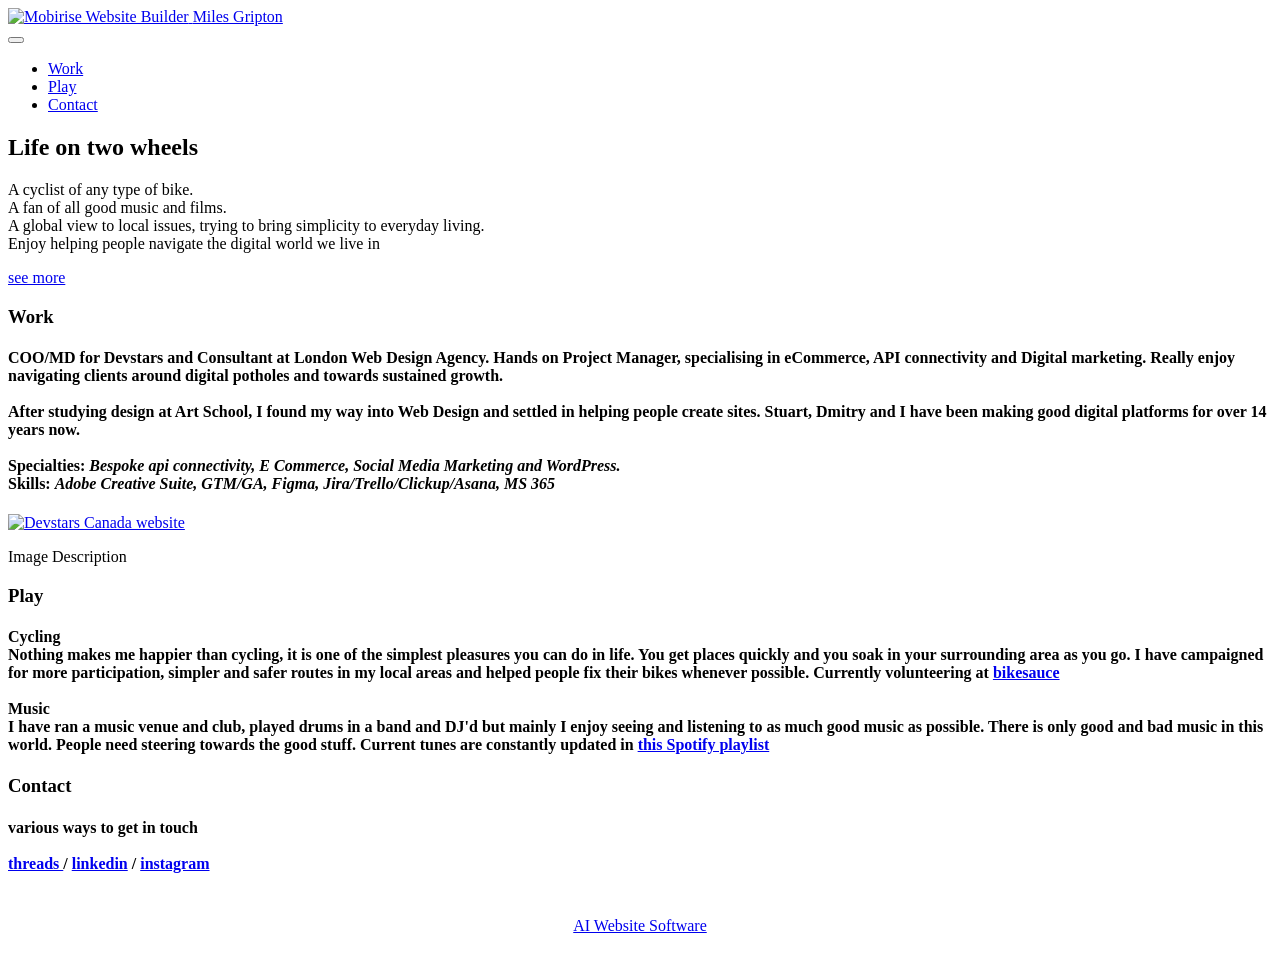
==== index.html @ dee9be53 "Add files via upload" ====
<!DOCTYPE html>
<html  >
<head>
  <!-- Site made with Mobirise Website Builder v5.9.18, https://mobirise.com -->
  <meta charset="UTF-8">
  <meta http-equiv="X-UA-Compatible" content="IE=edge">
  <meta name="generator" content="Mobirise v5.9.18, mobirise.com">
  <meta name="viewport" content="width=device-width, initial-scale=1, minimum-scale=1">
  <link rel="shortcut icon" href="https://r.mobirisesite.com/255482/assets/images/miles-stamp-151x151.jpg" type="image/x-icon">
  <meta name="description" content="">
  
  
  <title>Home</title>
  <link rel="stylesheet" href="assets/bootstrap/css/bootstrap.min.css">
  <link rel="stylesheet" href="assets/bootstrap/css/bootstrap-grid.min.css">
  <link rel="stylesheet" href="assets/bootstrap/css/bootstrap-reboot.min.css">
  <link rel="stylesheet" href="assets/parallax/jarallax.css">
  <link rel="stylesheet" href="assets/dropdown/css/style.css">
  <link rel="stylesheet" href="assets/socicon/css/styles.css">
  <link rel="stylesheet" href="assets/theme/css/style.css">
  <link rel="preload" href="https://fonts.googleapis.com/css?family=Jost:100,200,300,400,500,600,700,800,900,100i,200i,300i,400i,500i,600i,700i,800i,900i&display=swap" as="style" onload="this.onload=null;this.rel='stylesheet'">
  <noscript><link rel="stylesheet" href="https://fonts.googleapis.com/css?family=Jost:100,200,300,400,500,600,700,800,900,100i,200i,300i,400i,500i,600i,700i,800i,900i&display=swap"></noscript>
  <link rel="preload" as="style" href="assets/mobirise/css/mbr-additional.css?v=6eFcCk"><link rel="stylesheet" href="assets/mobirise/css/mbr-additional.css?v=6eFcCk" type="text/css">

  
  
  
</head>
<body>
  
  <section data-bs-version="5.1" class="menu cid-s48OLK6784" once="menu" id="menu1-h">
    
    <nav class="navbar navbar-dropdown navbar-fixed-top navbar-expand-lg">
        <div class="container">
            <div class="navbar-brand">
                <span class="navbar-logo">
                    <a href="https://mobiri.se">
                        <img src="https://r.mobirisesite.com/255482/assets/images/miles-stamp-151x151.jpg" alt="Mobirise Website Builder" style="height: 3.8rem;">
                    </a>
                </span>
                <span class="navbar-caption-wrap"><a class="navbar-caption text-black display-7" href="https://mobiri.se">Miles Gripton</a></span>
            </div>
            <button class="navbar-toggler" type="button" data-toggle="collapse" data-bs-toggle="collapse" data-target="#navbarSupportedContent" data-bs-target="#navbarSupportedContent" aria-controls="navbarNavAltMarkup" aria-expanded="false" aria-label="Toggle navigation">
                <div class="hamburger">
                    <span></span>
                    <span></span>
                    <span></span>
                    <span></span>
                </div>
            </button>
            <div class="collapse navbar-collapse" id="navbarSupportedContent">
                <ul class="navbar-nav nav-dropdown nav-right" data-app-modern-menu="true"><li class="nav-item"><a class="nav-link link text-black text-primary display-4" href="index.html#content1-8">Work</a></li><li class="nav-item"><a class="nav-link link text-black text-primary display-4" href="index.html#content1-b">Play</a></li>
                    <li class="nav-item"><a class="nav-link link text-black text-primary display-4" href="index.html#content1-d">Contact</a></li></ul>
                
                
            </div>
        </div>
    </nav>

</section>

<section data-bs-version="5.1" class="header1 cid-s48MCQYojq mbr-fullscreen mbr-parallax-background" id="header1-f">

    

    <div class="mbr-overlay" style="opacity: 0.4; background-color: rgb(53, 53, 53);"></div>

    <div class="align-center container">
        <div class="row justify-content-center">
            <div class="col-12 col-lg-8">
                <h1 class="mbr-section-title mbr-fonts-style mb-3 display-1"><strong>Life on two wheels</strong></h1>
                
                <p class="mbr-text mbr-fonts-style display-7">A cyclist of any type of bike.
<br>A fan of all good music and films.
<br>A global view to local issues, trying to bring simplicity to everyday living.
<br>Enjoy helping people navigate the digital world we live in</p>
                <div class="mbr-section-btn mt-3"><a class="btn btn-danger display-4" href="index.html#image3-9">see more</a></div>
            </div>
        </div>
    </div>
</section>

<section data-bs-version="5.1" class="content1 cid-s48udlf8KU" id="content1-8">
    
    <div class="container">
        <div class="row justify-content-center">
            <div class="title col-12 col-md-9">
                <h3 class="mbr-section-title mbr-fonts-style align-center mb-4 display-2"><strong>Work</strong></h3>
                <h4 class="mbr-section-subtitle align-center mbr-fonts-style mb-4 display-7">COO/MD for Devstars and Consultant at London Web Design Agency. Hands on Project Manager, specialising in eCommerce, API connectivity and Digital marketing. Really enjoy navigating clients around digital potholes and towards sustained growth.<br><br>
<div>
</div><div>After studying design at Art School, I found my way into Web Design and settled in helping people create sites. Stuart, Dmitry and I have been making good digital platforms for over 14 years now.</div><br><div>Specialties: <em>Bespoke api connectivity, E Commerce, Social Media Marketing and WordPress.</em></div><div>Skills: <em>Adobe Creative Suite, GTM/GA, Figma, Jira/Trello/Clickup/Asana, MS 365</em></div></h4>
                
            </div>
        </div>
    </div>
</section>

<section data-bs-version="5.1" class="image3 cid-s48upRUlSD" id="image3-9">
    

    

    <div class="container">
        <div class="row justify-content-center">
            <div class="col-12 col-lg-9">
                <div class="image-wrapper">
                    <a href="https://www.devstars.com/ca/"><img src="https://r.mobirisesite.com/255482/assets/images/devstars-canada-screenshot-1217x801.png" alt="Devstars Canada website"></a>
                    <p class="mbr-description mbr-fonts-style mt-2 align-center display-4">
                        Image Description</p>
                </div>
            </div>
        </div>
    </div>
</section>

<section data-bs-version="5.1" class="content1 cid-s48vaXqeL6" id="content1-b">
    
    <div class="container">
        <div class="row justify-content-center">
            <div class="title col-12 col-md-9">
                <h3 class="mbr-section-title mbr-fonts-style align-center mb-4 display-2"><strong>Play</strong></h3>
                <h4 class="mbr-section-subtitle align-center mbr-fonts-style mb-4 display-7"><strong>Cycling</strong><br>Nothing makes me happier than cycling, it is one of the simplest pleasures you can do in life. You get places quickly and you soak in your surrounding area as you go. I have campaigned for more participation, simpler and safer routes in my local areas and helped people fix their bikes whenever possible. Currently volunteering at <a href="https://bikesauce.org/" class="text-primary" target="_blank">bikesauce</a><br><br><strong>Music</strong><br>I have ran a music venue and club, played drums in a band and DJ'd but mainly I enjoy seeing and listening to as much good music as possible. There is only good and bad music in this world. People need steering towards the good stuff. Current tunes are constantly updated in <a href="https://open.spotify.com/playlist/4N1Nqb0IEdMhw9OzwpBgB0?si=ee6cf09ec73d4066" class="text-primary" target="_blank">this Spotify playlist</a></h4>
                
            </div>
        </div>
    </div>
</section>

<section data-bs-version="5.1" class="content1 cid-s48vrXhP0J" id="content1-d">
    
    <div class="container">
        <div class="row justify-content-center">
            <div class="title col-12 col-md-9">
                <h3 class="mbr-section-title mbr-fonts-style align-center mb-4 display-2"><strong>Contact</strong></h3>
                <h4 class="mbr-section-subtitle align-center mbr-fonts-style mb-4 display-7">various ways to get in touch<br><br><a href="https://www.threads.net/@miles_from_anywhere" class="text-primary" target="_blank">threads&nbsp;</a>/ <a href="https://www.linkedin.com/in/milesgripton/" class="text-primary" target="_blank">linkedin</a> / <a href="https://www.instagram.com/miles_from_anywhere/" class="text-primary" target="_blank">instagram</a></h4>
                
            </div>
        </div>
    </div>
</section><section class="display-7" style="padding: 0;align-items: center;justify-content: center;flex-wrap: wrap;    align-content: center;display: flex;position: relative;height: 4rem;"><a href="https://mobiri.se/793008" style="flex: 1 1;height: 4rem;position: absolute;width: 100%;z-index: 1;"><img alt="" style="height: 4rem;" src="[data-uri]"></a><p style="margin: 0;text-align: center;" class="display-7">&#8204;</p><a style="z-index:1" href="https://mobirise.com/builder/ai-website-builder.html">AI Website Software</a></section><script src="assets/bootstrap/js/bootstrap.bundle.min.js"></script>  <script src="assets/parallax/jarallax.js"></script>  <script src="assets/smoothscroll/smooth-scroll.js"></script>  <script src="assets/ytplayer/index.js"></script>  <script src="assets/dropdown/js/navbar-dropdown.js"></script>  <script src="assets/theme/js/script.js"></script>  
  
  
</body>
</html>
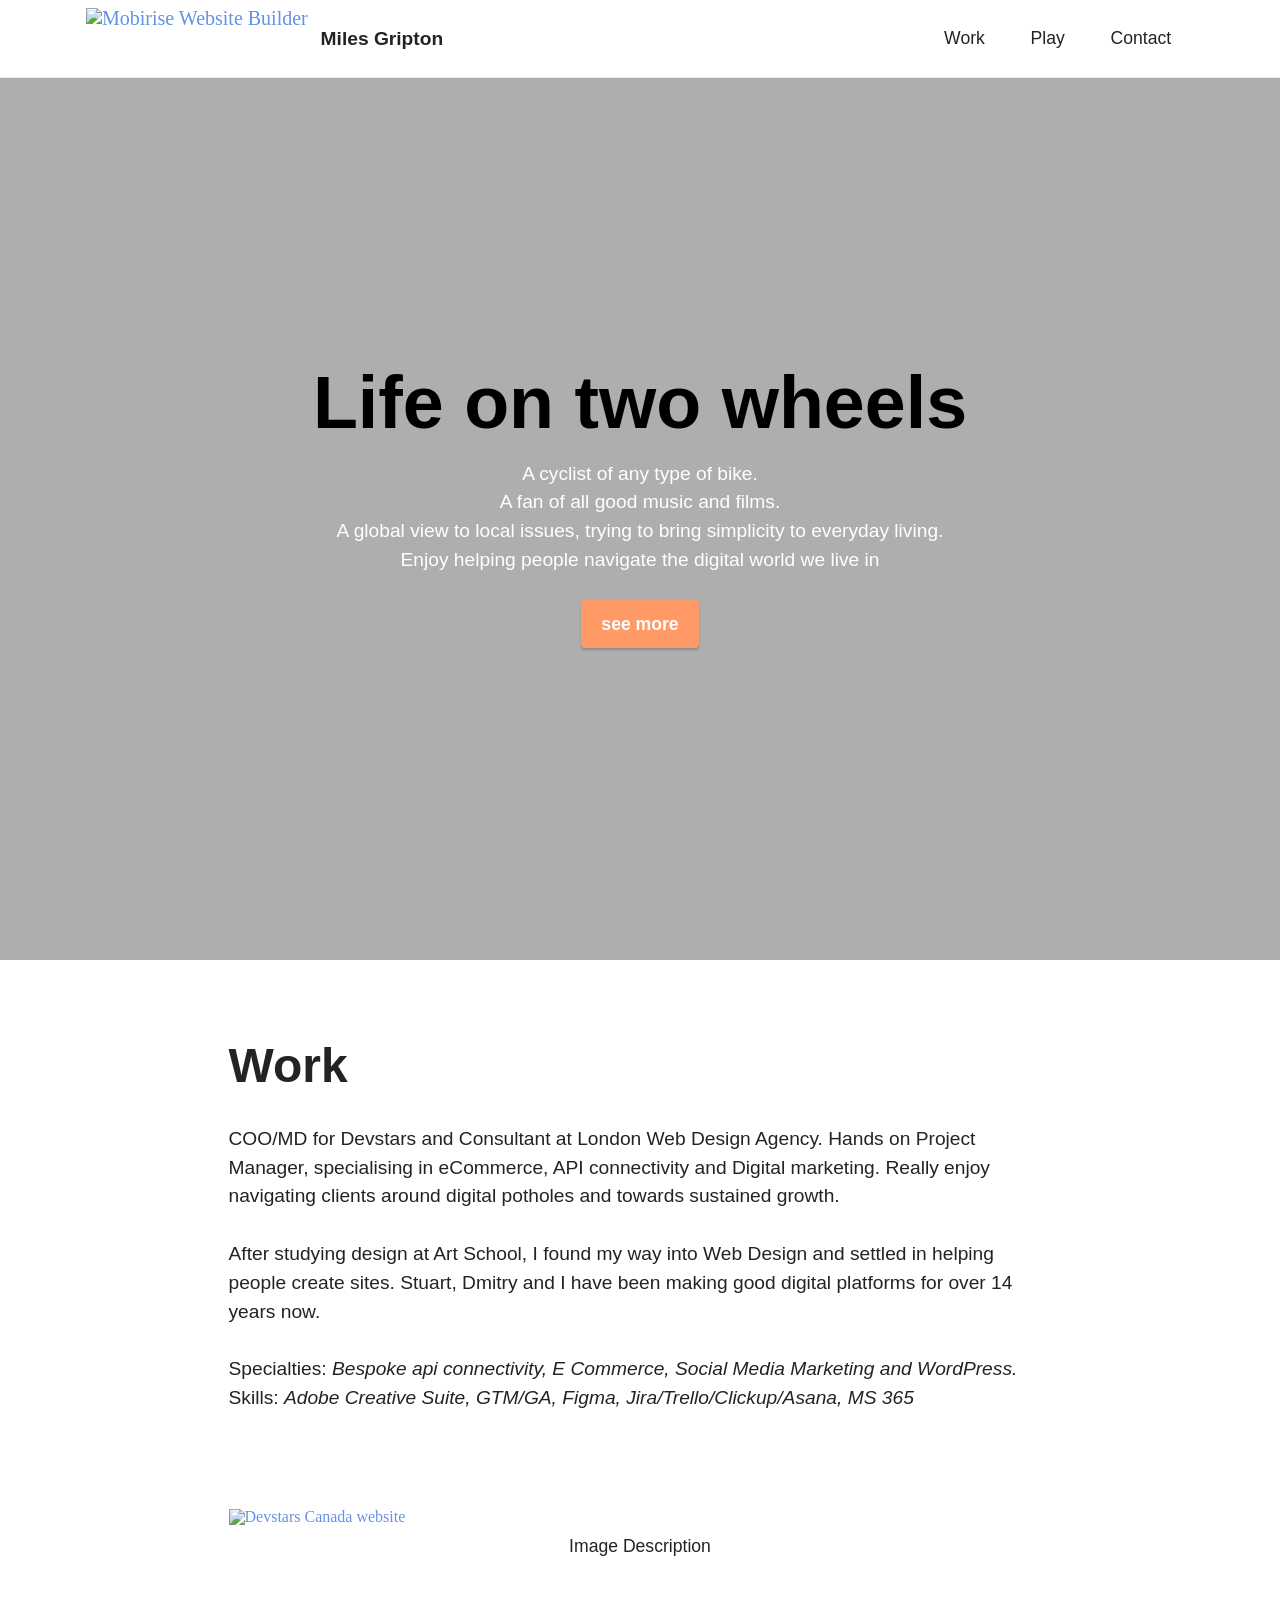
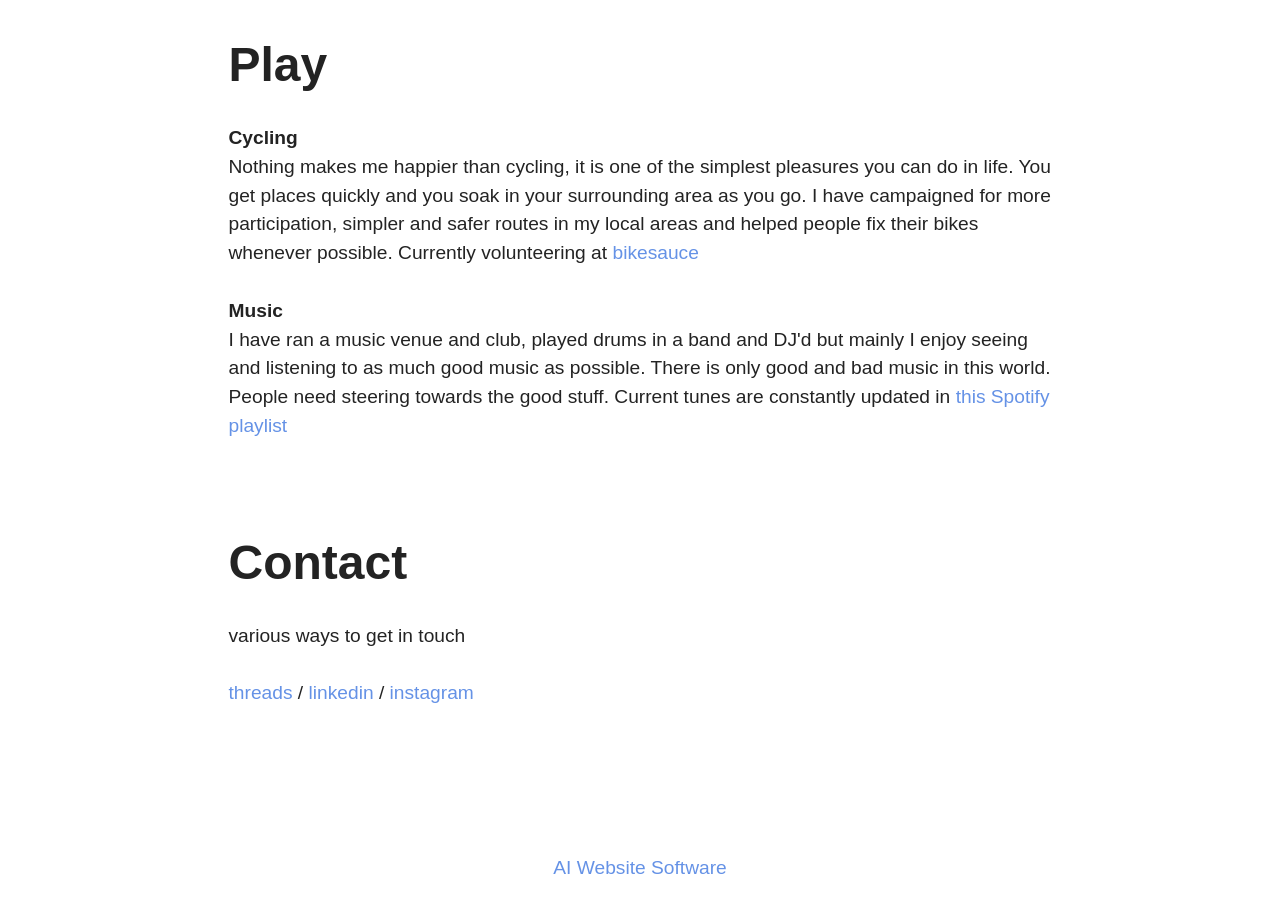
==== commit bcb19dc5: "Update index.html" ====
--- a/index.html
+++ b/index.html
@@ -104,7 +104,7 @@
         <div class="row justify-content-center">
             <div class="col-12 col-lg-9">
                 <div class="image-wrapper">
-                    <a href="https://www.devstars.com/ca/"><img src="https://r.mobirisesite.com/255482/assets/images/devstars-canada-screenshot-1217x801.png" alt="Devstars Canada website"></a>
+                    <a href="https://www.devstars.com/toronto-canada/"><img src="https://r.mobirisesite.com/255482/assets/images/devstars-canada-screenshot-1217x801.png" alt="Devstars Canada website"></a>
                     <p class="mbr-description mbr-fonts-style mt-2 align-center display-4">
                         Image Description</p>
                 </div>
--- a/assets/parallax/jarallax.css
+++ b/assets/parallax/jarallax.css
@@ -0,0 +1,15 @@
+.jarallax {
+    position: relative;
+    z-index: 0;
+}
+.jarallax > .jarallax-img {
+    position: absolute;
+    object-fit: cover;
+    /* support for plugin https://github.com/bfred-it/object-fit-images */
+    font-family: 'object-fit: cover;';
+    top: 0;
+    left: 0;
+    width: 100%;
+    height: 100%;
+    z-index: -1;
+}
--- a/assets/dropdown/css/style.css
+++ b/assets/dropdown/css/style.css
@@ -0,0 +1,265 @@
+.navbar-dropdown {
+  left: 0;
+  padding: 0;
+  position: absolute;
+  right: 0;
+  top: 0;
+  transition: all 0.45s ease;
+  z-index: 1030;
+  background: #282828; }
+  .navbar-dropdown .navbar-logo {
+    margin-right: 0.8rem;
+    transition: margin 0.3s ease-in-out;
+    vertical-align: middle; }
+    .navbar-dropdown .navbar-logo img {
+      height: 3.125rem;
+      transition: all 0.3s ease-in-out; }
+    .navbar-dropdown .navbar-logo.mbr-iconfont {
+      font-size: 3.125rem;
+      line-height: 3.125rem; }
+  .navbar-dropdown .navbar-caption {
+    font-weight: 700;
+    white-space: normal;
+    vertical-align: -4px;
+    line-height: 3.125rem !important; }
+    .navbar-dropdown .navbar-caption, .navbar-dropdown .navbar-caption:hover {
+      color: inherit;
+      text-decoration: none; }
+  .navbar-dropdown .mbr-iconfont + .navbar-caption {
+    vertical-align: -1px; }
+  .navbar-dropdown.navbar-fixed-top {
+    position: fixed; }
+  .navbar-dropdown .navbar-brand span {
+    vertical-align: -4px; }
+  .navbar-dropdown.bg-color.transparent {
+    background: none; }
+  .navbar-dropdown.navbar-short .navbar-brand {
+    padding: 0.625rem 0; }
+    .navbar-dropdown.navbar-short .navbar-brand span {
+      vertical-align: -1px; }
+  .navbar-dropdown.navbar-short .navbar-caption {
+    line-height: 2.375rem !important;
+    vertical-align: -2px; }
+  .navbar-dropdown.navbar-short .navbar-logo {
+    margin-right: 0.5rem; }
+    .navbar-dropdown.navbar-short .navbar-logo img {
+      height: 2.375rem; }
+    .navbar-dropdown.navbar-short .navbar-logo.mbr-iconfont {
+      font-size: 2.375rem;
+      line-height: 2.375rem; }
+  .navbar-dropdown.navbar-short .mbr-table-cell {
+    height: 3.625rem; }
+  .navbar-dropdown .navbar-close {
+    left: 0.6875rem;
+    position: fixed;
+    top: 0.75rem;
+    z-index: 1000; }
+  .navbar-dropdown .hamburger-icon {
+    content: "";
+    display: inline-block;
+    vertical-align: middle;
+    width: 16px;
+    -webkit-box-shadow: 0 -6px 0 1px #282828,0 0 0 1px #282828,0 6px 0 1px #282828;
+    -moz-box-shadow: 0 -6px 0 1px #282828,0 0 0 1px #282828,0 6px 0 1px #282828;
+    box-shadow: 0 -6px 0 1px #282828,0 0 0 1px #282828,0 6px 0 1px #282828; }
+
+.dropdown-menu .dropdown-toggle[data-toggle="dropdown-submenu"]::after {
+  border-bottom: 0.35em solid transparent;
+  border-left: 0.35em solid;
+  border-right: 0;
+  border-top: 0.35em solid transparent;
+  margin-left: 0.3rem; }
+
+.dropdown-menu .dropdown-item:focus {
+  outline: 0; }
+
+.nav-dropdown {
+  font-size: 0.75rem;
+  font-weight: 500;
+  height: auto !important; }
+  .nav-dropdown .nav-btn {
+    padding-left: 1rem; }
+  .nav-dropdown .link {
+    margin: .667em 1.667em;
+    font-weight: 500;
+    padding: 0;
+    transition: color .2s ease-in-out; }
+    .nav-dropdown .link.dropdown-toggle {
+      margin-right: 2.583em; }
+      .nav-dropdown .link.dropdown-toggle::after {
+        margin-left: .25rem;
+        border-top: 0.35em solid;
+        border-right: 0.35em solid transparent;
+        border-left: 0.35em solid transparent;
+        border-bottom: 0; }
+      .nav-dropdown .link.dropdown-toggle[aria-expanded="true"] {
+        margin: 0;
+        padding: 0.667em 3.263em  0.667em 1.667em; }
+  .nav-dropdown .link::after,
+  .nav-dropdown .dropdown-item::after {
+    color: inherit; }
+  .nav-dropdown .btn {
+    font-size: 0.75rem;
+    font-weight: 700;
+    letter-spacing: 0;
+    margin-bottom: 0;
+    padding-left: 1.25rem;
+    padding-right: 1.25rem; }
+  .nav-dropdown .dropdown-menu {
+    border-radius: 0;
+    border: 0;
+    left: 0;
+    margin: 0;
+    padding-bottom: 1.25rem;
+    padding-top: 1.25rem;
+    position: relative; }
+  .nav-dropdown .dropdown-submenu {
+    margin-left: 0.125rem;
+    top: 0; }
+  .nav-dropdown .dropdown-item {
+    font-weight: 500;
+    line-height: 2;
+    padding: 0.3846em 4.615em 0.3846em 1.5385em;
+    position: relative;
+    transition: color .2s ease-in-out, background-color .2s ease-in-out; }
+    .nav-dropdown .dropdown-item::after {
+      margin-top: -0.3077em;
+      position: absolute;
+      right: 1.1538em;
+      top: 50%; }
+    .nav-dropdown .dropdown-item:focus, .nav-dropdown .dropdown-item:hover {
+      background: none; }
+
+@media (max-width: 767px) {
+  .nav-dropdown.navbar-toggleable-sm {
+    bottom: 0;
+    display: none;
+    left: 0;
+    overflow-x: hidden;
+    position: fixed;
+    top: 0;
+    transform: translateX(-100%);
+    -ms-transform: translateX(-100%);
+    -webkit-transform: translateX(-100%);
+    width: 18.75rem;
+    z-index: 999; } }
+.nav-dropdown.navbar-toggleable-xl {
+  bottom: 0;
+  display: none;
+  left: 0;
+  overflow-x: hidden;
+  position: fixed;
+  top: 0;
+  transform: translateX(-100%);
+  -ms-transform: translateX(-100%);
+  -webkit-transform: translateX(-100%);
+  width: 18.75rem;
+  z-index: 999; }
+
+.nav-dropdown-sm {
+  display: block !important;
+  overflow-x: hidden;
+  overflow: auto;
+  padding-top: 3.875rem; }
+  .nav-dropdown-sm::after {
+    content: "";
+    display: block;
+    height: 3rem;
+    width: 100%; }
+  .nav-dropdown-sm.collapse.in ~ .navbar-close {
+    display: block !important; }
+  .nav-dropdown-sm.collapsing, .nav-dropdown-sm.collapse.in {
+    transform: translateX(0);
+    -ms-transform: translateX(0);
+    -webkit-transform: translateX(0);
+    transition: all 0.25s ease-out;
+    -webkit-transition: all 0.25s ease-out;
+    background: #282828; }
+  .nav-dropdown-sm.collapsing[aria-expanded="false"] {
+    transform: translateX(-100%);
+    -ms-transform: translateX(-100%);
+    -webkit-transform: translateX(-100%); }
+  .nav-dropdown-sm .nav-item {
+    display: block;
+    margin-left: 0 !important;
+    padding-left: 0; }
+  .nav-dropdown-sm .link,
+  .nav-dropdown-sm .dropdown-item {
+    border-top: 1px dotted rgba(255, 255, 255, 0.1);
+    font-size: 0.8125rem;
+    line-height: 1.6;
+    margin: 0 !important;
+    padding: 0.875rem 2.4rem 0.875rem 1.5625rem !important;
+    position: relative;
+    white-space: normal; }
+    .nav-dropdown-sm .link:focus, .nav-dropdown-sm .link:hover,
+    .nav-dropdown-sm .dropdown-item:focus,
+    .nav-dropdown-sm .dropdown-item:hover {
+      background: rgba(0, 0, 0, 0.2) !important;
+      color: #c0a375; }
+  .nav-dropdown-sm .nav-btn {
+    position: relative;
+    padding: 1.5625rem 1.5625rem 0 1.5625rem; }
+    .nav-dropdown-sm .nav-btn::before {
+      border-top: 1px dotted rgba(255, 255, 255, 0.1);
+      content: "";
+      left: 0;
+      position: absolute;
+      top: 0;
+      width: 100%; }
+    .nav-dropdown-sm .nav-btn + .nav-btn {
+      padding-top: 0.625rem; }
+      .nav-dropdown-sm .nav-btn + .nav-btn::before {
+        display: none; }
+  .nav-dropdown-sm .btn {
+    padding: 0.625rem 0; }
+  .nav-dropdown-sm .dropdown-toggle[data-toggle="dropdown-submenu"]::after {
+    margin-left: .25rem;
+    border-top: 0.35em solid;
+    border-right: 0.35em solid transparent;
+    border-left: 0.35em solid transparent;
+    border-bottom: 0; }
+  .nav-dropdown-sm .dropdown-toggle[data-toggle="dropdown-submenu"][aria-expanded="true"]::after {
+    border-top: 0;
+    border-right: 0.35em solid transparent;
+    border-left: 0.35em solid transparent;
+    border-bottom: 0.35em solid; }
+  .nav-dropdown-sm .dropdown-menu {
+    margin: 0;
+    padding: 0;
+    position: relative;
+    top: 0;
+    left: 0;
+    width: 100%;
+    border: 0;
+    float: none;
+    border-radius: 0;
+    background: none; }
+  .nav-dropdown-sm .dropdown-submenu {
+    left: 100%;
+    margin-left: 0.125rem;
+    margin-top: -1.25rem;
+    top: 0; }
+
+.navbar-toggleable-sm .nav-dropdown .dropdown-menu {
+  position: absolute; }
+
+.navbar-toggleable-sm .nav-dropdown .dropdown-submenu {
+  left: 100%;
+  margin-left: 0.125rem;
+  margin-top: -1.25rem;
+  top: 0; }
+
+.navbar-toggleable-sm.opened .nav-dropdown .dropdown-menu {
+  position: relative; }
+
+.navbar-toggleable-sm.opened .nav-dropdown .dropdown-submenu {
+  left: 0;
+  margin-left: 00rem;
+  margin-top: 0rem;
+  top: 0; }
+
+.is-builder .nav-dropdown.collapsing {
+  transition: none !important; }
+
+
--- a/assets/socicon/css/styles.css
+++ b/assets/socicon/css/styles.css
@@ -0,0 +1,934 @@
+@charset "UTF-8";
+
+@font-face {
+  font-family: 'Socicon';
+  src:  url('../fonts/socicon.eot');
+  src:  url('../fonts/socicon.eot?#iefix') format('embedded-opentype'),
+    url('../fonts/socicon.woff2') format('woff2'),
+    url('../fonts/socicon.ttf') format('truetype'),
+    url('../fonts/socicon.woff') format('woff'),
+    url('../fonts/socicon.svg#socicon') format('svg');
+  font-weight: normal;
+  font-style: normal;
+  font-display: swap;
+}
+
+[data-icon]:before {
+  font-family: "socicon" !important;
+  content: attr(data-icon);
+  font-style: normal !important;
+  font-weight: normal !important;
+  font-variant: normal !important;
+  text-transform: none !important;
+  speak: none;
+  line-height: 1;
+  -webkit-font-smoothing: antialiased;
+  -moz-osx-font-smoothing: grayscale;
+}
+
+[class^="socicon-"], [class*=" socicon-"] {
+  /* use !important to prevent issues with browser extensions that change fonts */
+  font-family: 'Socicon' !important;
+  speak: none;
+  font-style: normal;
+  font-weight: normal;
+  font-variant: normal;
+  text-transform: none;
+  line-height: 1;
+
+  /* Better Font Rendering =========== */
+  -webkit-font-smoothing: antialiased;
+  -moz-osx-font-smoothing: grayscale;
+}
+
+.socicon-500px:before {
+  content: "\e000";
+}
+.socicon-8tracks:before {
+  content: "\e001";
+}
+.socicon-airbnb:before {
+  content: "\e002";
+}
+.socicon-alliance:before {
+  content: "\e003";
+}
+.socicon-amazon:before {
+  content: "\e004";
+}
+.socicon-amplement:before {
+  content: "\e005";
+}
+.socicon-android:before {
+  content: "\e006";
+}
+.socicon-angellist:before {
+  content: "\e007";
+}
+.socicon-apple:before {
+  content: "\e008";
+}
+.socicon-appnet:before {
+  content: "\e009";
+}
+.socicon-baidu:before {
+  content: "\e00a";
+}
+.socicon-bandcamp:before {
+  content: "\e00b";
+}
+.socicon-battlenet:before {
+  content: "\e00c";
+}
+.socicon-mixer:before {
+  content: "\e00d";
+}
+.socicon-bebee:before {
+  content: "\e00e";
+}
+.socicon-bebo:before {
+  content: "\e00f";
+}
+.socicon-behance:before {
+  content: "\e010";
+}
+.socicon-blizzard:before {
+  content: "\e011";
+}
+.socicon-blogger:before {
+  content: "\e012";
+}
+.socicon-buffer:before {
+  content: "\e013";
+}
+.socicon-chrome:before {
+  content: "\e014";
+}
+.socicon-coderwall:before {
+  content: "\e015";
+}
+.socicon-curse:before {
+  content: "\e016";
+}
+.socicon-dailymotion:before {
+  content: "\e017";
+}
+.socicon-deezer:before {
+  content: "\e018";
+}
+.socicon-delicious:before {
+  content: "\e019";
+}
+.socicon-deviantart:before {
+  content: "\e01a";
+}
+.socicon-diablo:before {
+  content: "\e01b";
+}
+.socicon-digg:before {
+  content: "\e01c";
+}
+.socicon-discord:before {
+  content: "\e01d";
+}
+.socicon-disqus:before {
+  content: "\e01e";
+}
+.socicon-douban:before {
+  content: "\e01f";
+}
+.socicon-draugiem:before {
+  content: "\e020";
+}
+.socicon-dribbble:before {
+  content: "\e021";
+}
+.socicon-drupal:before {
+  content: "\e022";
+}
+.socicon-ebay:before {
+  content: "\e023";
+}
+.socicon-ello:before {
+  content: "\e024";
+}
+.socicon-endomodo:before {
+  content: "\e025";
+}
+.socicon-envato:before {
+  content: "\e026";
+}
+.socicon-etsy:before {
+  content: "\e027";
+}
+.socicon-facebook:before {
+  content: "\e028";
+}
+.socicon-feedburner:before {
+  content: "\e029";
+}
+.socicon-filmweb:before {
+  content: "\e02a";
+}
+.socicon-firefox:before {
+  content: "\e02b";
+}
+.socicon-flattr:before {
+  content: "\e02c";
+}
+.socicon-flickr:before {
+  content: "\e02d";
+}
+.socicon-formulr:before {
+  content: "\e02e";
+}
+.socicon-forrst:before {
+  content: "\e02f";
+}
+.socicon-foursquare:before {
+  content: "\e030";
+}
+.socicon-friendfeed:before {
+  content: "\e031";
+}
+.socicon-github:before {
+  content: "\e032";
+}
+.socicon-goodreads:before {
+  content: "\e033";
+}
+.socicon-google:before {
+  content: "\e034";
+}
+.socicon-googlescholar:before {
+  content: "\e035";
+}
+.socicon-googlegroups:before {
+  content: "\e036";
+}
+.socicon-googlephotos:before {
+  content: "\e037";
+}
+.socicon-googleplus:before {
+  content: "\e038";
+}
+.socicon-grooveshark:before {
+  content: "\e039";
+}
+.socicon-hackerrank:before {
+  content: "\e03a";
+}
+.socicon-hearthstone:before {
+  content: "\e03b";
+}
+.socicon-hellocoton:before {
+  content: "\e03c";
+}
+.socicon-heroes:before {
+  content: "\e03d";
+}
+.socicon-smashcast:before {
+  content: "\e03e";
+}
+.socicon-horde:before {
+  content: "\e03f";
+}
+.socicon-houzz:before {
+  content: "\e040";
+}
+.socicon-icq:before {
+  content: "\e041";
+}
+.socicon-identica:before {
+  content: "\e042";
+}
+.socicon-imdb:before {
+  content: "\e043";
+}
+.socicon-instagram:before {
+  content: "\e044";
+}
+.socicon-issuu:before {
+  content: "\e045";
+}
+.socicon-istock:before {
+  content: "\e046";
+}
+.socicon-itunes:before {
+  content: "\e047";
+}
+.socicon-keybase:before {
+  content: "\e048";
+}
+.socicon-lanyrd:before {
+  content: "\e049";
+}
+.socicon-lastfm:before {
+  content: "\e04a";
+}
+.socicon-line:before {
+  content: "\e04b";
+}
+.socicon-linkedin:before {
+  content: "\e04c";
+}
+.socicon-livejournal:before {
+  content: "\e04d";
+}
+.socicon-lyft:before {
+  content: "\e04e";
+}
+.socicon-macos:before {
+  content: "\e04f";
+}
+.socicon-mail:before {
+  content: "\e050";
+}
+.socicon-medium:before {
+  content: "\e051";
+}
+.socicon-meetup:before {
+  content: "\e052";
+}
+.socicon-mixcloud:before {
+  content: "\e053";
+}
+.socicon-modelmayhem:before {
+  content: "\e054";
+}
+.socicon-mumble:before {
+  content: "\e055";
+}
+.socicon-myspace:before {
+  content: "\e056";
+}
+.socicon-newsvine:before {
+  content: "\e057";
+}
+.socicon-nintendo:before {
+  content: "\e058";
+}
+.socicon-npm:before {
+  content: "\e059";
+}
+.socicon-odnoklassniki:before {
+  content: "\e05a";
+}
+.socicon-openid:before {
+  content: "\e05b";
+}
+.socicon-opera:before {
+  content: "\e05c";
+}
+.socicon-outlook:before {
+  content: "\e05d";
+}
+.socicon-overwatch:before {
+  content: "\e05e";
+}
+.socicon-patreon:before {
+  content: "\e05f";
+}
+.socicon-paypal:before {
+  content: "\e060";
+}
+.socicon-periscope:before {
+  content: "\e061";
+}
+.socicon-persona:before {
+  content: "\e062";
+}
+.socicon-pinterest:before {
+  content: "\e063";
+}
+.socicon-play:before {
+  content: "\e064";
+}
+.socicon-player:before {
+  content: "\e065";
+}
+.socicon-playstation:before {
+  content: "\e066";
+}
+.socicon-pocket:before {
+  content: "\e067";
+}
+.socicon-qq:before {
+  content: "\e068";
+}
+.socicon-quora:before {
+  content: "\e069";
+}
+.socicon-raidcall:before {
+  content: "\e06a";
+}
+.socicon-ravelry:before {
+  content: "\e06b";
+}
+.socicon-reddit:before {
+  content: "\e06c";
+}
+.socicon-renren:before {
+  content: "\e06d";
+}
+.socicon-researchgate:before {
+  content: "\e06e";
+}
+.socicon-residentadvisor:before {
+  content: "\e06f";
+}
+.socicon-reverbnation:before {
+  content: "\e070";
+}
+.socicon-rss:before {
+  content: "\e071";
+}
+.socicon-sharethis:before {
+  content: "\e072";
+}
+.socicon-skype:before {
+  content: "\e073";
+}
+.socicon-slideshare:before {
+  content: "\e074";
+}
+.socicon-smugmug:before {
+  content: "\e075";
+}
+.socicon-snapchat:before {
+  content: "\e076";
+}
+.socicon-songkick:before {
+  content: "\e077";
+}
+.socicon-soundcloud:before {
+  content: "\e078";
+}
+.socicon-spotify:before {
+  content: "\e079";
+}
+.socicon-stackexchange:before {
+  content: "\e07a";
+}
+.socicon-stackoverflow:before {
+  content: "\e07b";
+}
+.socicon-starcraft:before {
+  content: "\e07c";
+}
+.socicon-stayfriends:before {
+  content: "\e07d";
+}
+.socicon-steam:before {
+  content: "\e07e";
+}
+.socicon-storehouse:before {
+  content: "\e07f";
+}
+.socicon-strava:before {
+  content: "\e080";
+}
+.socicon-streamjar:before {
+  content: "\e081";
+}
+.socicon-stumbleupon:before {
+  content: "\e082";
+}
+.socicon-swarm:before {
+  content: "\e083";
+}
+.socicon-teamspeak:before {
+  content: "\e084";
+}
+.socicon-teamviewer:before {
+  content: "\e085";
+}
+.socicon-technorati:before {
+  content: "\e086";
+}
+.socicon-telegram:before {
+  content: "\e087";
+}
+.socicon-tripadvisor:before {
+  content: "\e088";
+}
+.socicon-tripit:before {
+  content: "\e089";
+}
+.socicon-triplej:before {
+  content: "\e08a";
+}
+.socicon-tumblr:before {
+  content: "\e08b";
+}
+.socicon-twitch:before {
+  content: "\e08c";
+}
+.socicon-twitter:before {
+  content: "\e08d";
+}
+.socicon-uber:before {
+  content: "\e08e";
+}
+.socicon-ventrilo:before {
+  content: "\e08f";
+}
+.socicon-viadeo:before {
+  content: "\e090";
+}
+.socicon-viber:before {
+  content: "\e091";
+}
+.socicon-viewbug:before {
+  content: "\e092";
+}
+.socicon-vimeo:before {
+  content: "\e093";
+}
+.socicon-vine:before {
+  content: "\e094";
+}
+.socicon-vkontakte:before {
+  content: "\e095";
+}
+.socicon-warcraft:before {
+  content: "\e096";
+}
+.socicon-wechat:before {
+  content: "\e097";
+}
+.socicon-weibo:before {
+  content: "\e098";
+}
+.socicon-whatsapp:before {
+  content: "\e099";
+}
+.socicon-wikipedia:before {
+  content: "\e09a";
+}
+.socicon-windows:before {
+  content: "\e09b";
+}
+.socicon-wordpress:before {
+  content: "\e09c";
+}
+.socicon-wykop:before {
+  content: "\e09d";
+}
+.socicon-xbox:before {
+  content: "\e09e";
+}
+.socicon-xing:before {
+  content: "\e09f";
+}
+.socicon-yahoo:before {
+  content: "\e0a0";
+}
+.socicon-yammer:before {
+  content: "\e0a1";
+}
+.socicon-yandex:before {
+  content: "\e0a2";
+}
+.socicon-yelp:before {
+  content: "\e0a3";
+}
+.socicon-younow:before {
+  content: "\e0a4";
+}
+.socicon-youtube:before {
+  content: "\e0a5";
+}
+.socicon-zapier:before {
+  content: "\e0a6";
+}
+.socicon-zerply:before {
+  content: "\e0a7";
+}
+.socicon-zomato:before {
+  content: "\e0a8";
+}
+.socicon-zynga:before {
+  content: "\e0a9";
+}
+.socicon-spreadshirt:before {
+  content: "\e901";
+}
+.socicon-gamejolt:before {
+  content: "\e902";
+}
+.socicon-trello:before {
+  content: "\e903";
+}
+.socicon-tunein:before {
+  content: "\e904";
+}
+.socicon-bloglovin:before {
+  content: "\e905";
+}
+.socicon-gamewisp:before {
+  content: "\e906";
+}
+.socicon-messenger:before {
+  content: "\e907";
+}
+.socicon-pandora:before {
+  content: "\e908";
+}
+.socicon-augment:before {
+  content: "\e909";
+}
+.socicon-bitbucket:before {
+  content: "\e90a";
+}
+.socicon-fyuse:before {
+  content: "\e90b";
+}
+.socicon-yt-gaming:before {
+  content: "\e90c";
+}
+.socicon-sketchfab:before {
+  content: "\e90d";
+}
+.socicon-mobcrush:before {
+  content: "\e90e";
+}
+.socicon-microsoft:before {
+  content: "\e90f";
+}
+.socicon-realtor:before {
+  content: "\e910";
+}
+.socicon-tidal:before {
+  content: "\e911";
+}
+.socicon-qobuz:before {
+  content: "\e912";
+}
+.socicon-natgeo:before {
+  content: "\e913";
+}
+.socicon-mastodon:before {
+  content: "\e914";
+}
+.socicon-unsplash:before {
+  content: "\e915";
+}
+.socicon-homeadvisor:before {
+  content: "\e916";
+}
+.socicon-angieslist:before {
+  content: "\e917";
+}
+.socicon-codepen:before {
+  content: "\e918";
+}
+.socicon-slack:before {
+  content: "\e919";
+}
+.socicon-openaigym:before {
+  content: "\e91a";
+}
+.socicon-logmein:before {
+  content: "\e91b";
+}
+.socicon-fiverr:before {
+  content: "\e91c";
+}
+.socicon-gotomeeting:before {
+  content: "\e91d";
+}
+.socicon-aliexpress:before {
+  content: "\e91e";
+}
+.socicon-guru:before {
+  content: "\e91f";
+}
+.socicon-appstore:before {
+  content: "\e920";
+}
+.socicon-homes:before {
+  content: "\e921";
+}
+.socicon-zoom:before {
+  content: "\e922";
+}
+.socicon-alibaba:before {
+  content: "\e923";
+}
+.socicon-craigslist:before {
+  content: "\e924";
+}
+.socicon-wix:before {
+  content: "\e925";
+}
+.socicon-redfin:before {
+  content: "\e926";
+}
+.socicon-googlecalendar:before {
+  content: "\e927";
+}
+.socicon-shopify:before {
+  content: "\e928";
+}
+.socicon-freelancer:before {
+  content: "\e929";
+}
+.socicon-seedrs:before {
+  content: "\e92a";
+}
+.socicon-bing:before {
+  content: "\e92b";
+}
+.socicon-doodle:before {
+  content: "\e92c";
+}
+.socicon-bonanza:before {
+  content: "\e92d";
+}
+.socicon-squarespace:before {
+  content: "\e92e";
+}
+.socicon-toptal:before {
+  content: "\e92f";
+}
+.socicon-gust:before {
+  content: "\e930";
+}
+.socicon-ask:before {
+  content: "\e931";
+}
+.socicon-trulia:before {
+  content: "\e932";
+}
+.socicon-loomly:before {
+  content: "\e933";
+}
+.socicon-ghost:before {
+  content: "\e934";
+}
+.socicon-upwork:before {
+  content: "\e935";
+}
+.socicon-fundable:before {
+  content: "\e936";
+}
+.socicon-booking:before {
+  content: "\e937";
+}
+.socicon-googlemaps:before {
+  content: "\e938";
+}
+.socicon-zillow:before {
+  content: "\e939";
+}
+.socicon-niconico:before {
+  content: "\e93a";
+}
+.socicon-toneden:before {
+  content: "\e93b";
+}
+.socicon-crunchbase:before {
+  content: "\e93c";
+}
+.socicon-homefy:before {
+  content: "\e93d";
+}
+.socicon-calendly:before {
+  content: "\e93e";
+}
+.socicon-livemaster:before {
+  content: "\e93f";
+}
+.socicon-udemy:before {
+  content: "\e940";
+}
+.socicon-codered:before {
+  content: "\e941";
+}
+.socicon-origin:before {
+  content: "\e942";
+}
+.socicon-nextdoor:before {
+  content: "\e943";
+}
+.socicon-portfolio:before {
+  content: "\e944";
+}
+.socicon-instructables:before {
+  content: "\e945";
+}
+.socicon-gitlab:before {
+  content: "\e946";
+}
+.socicon-hackernews:before {
+  content: "\e947";
+}
+.socicon-smashwords:before {
+  content: "\e948";
+}
+.socicon-kobo:before {
+  content: "\e949";
+}
+.socicon-bookbub:before {
+  content: "\e94a";
+}
+.socicon-mailru:before {
+  content: "\e94b";
+}
+.socicon-moddb:before {
+  content: "\e94c";
+}
+.socicon-indiedb:before {
+  content: "\e94d";
+}
+.socicon-traxsource:before {
+  content: "\e94e";
+}
+.socicon-gamefor:before {
+  content: "\e94f";
+}
+.socicon-pixiv:before {
+  content: "\e950";
+}
+.socicon-myanimelist:before {
+  content: "\e951";
+}
+.socicon-blackberry:before {
+  content: "\e952";
+}
+.socicon-wickr:before {
+  content: "\e953";
+}
+.socicon-spip:before {
+  content: "\e954";
+}
+.socicon-napster:before {
+  content: "\e955";
+}
+.socicon-beatport:before {
+  content: "\e956";
+}
+.socicon-hackerone:before {
+  content: "\e957";
+}
+.socicon-internet:before {
+  content: "\e958";
+}
+.socicon-ubuntu:before {
+  content: "\e959";
+}
+.socicon-artstation:before {
+  content: "\e95a";
+}
+.socicon-invision:before {
+  content: "\e95b";
+}
+.socicon-torial:before {
+  content: "\e95c";
+}
+.socicon-collectorz:before {
+  content: "\e95d";
+}
+.socicon-seenthis:before {
+  content: "\e95e";
+}
+.socicon-googleplaymusic:before {
+  content: "\e95f";
+}
+.socicon-debian:before {
+  content: "\e960";
+}
+.socicon-filmfreeway:before {
+  content: "\e961";
+}
+.socicon-gnome:before {
+  content: "\e962";
+}
+.socicon-itchio:before {
+  content: "\e963";
+}
+.socicon-jamendo:before {
+  content: "\e964";
+}
+.socicon-mix:before {
+  content: "\e965";
+}
+.socicon-sharepoint:before {
+  content: "\e966";
+}
+.socicon-tinder:before {
+  content: "\e967";
+}
+.socicon-windguru:before {
+  content: "\e968";
+}
+.socicon-cdbaby:before {
+  content: "\e969";
+}
+.socicon-elementaryos:before {
+  content: "\e96a";
+}
+.socicon-stage32:before {
+  content: "\e96b";
+}
+.socicon-tiktok:before {
+  content: "\e96c";
+}
+.socicon-gitter:before {
+  content: "\e96d";
+}
+.socicon-letterboxd:before {
+  content: "\e96e";
+}
+.socicon-threema:before {
+  content: "\e96f";
+}
+.socicon-splice:before {
+  content: "\e970";
+}
+.socicon-metapop:before {
+  content: "\e971";
+}
+.socicon-naver:before {
+  content: "\e972";
+}
+.socicon-remote:before {
+  content: "\e973";
+}
+.socicon-flipboard:before {
+  content: "\e974";
+}
+.socicon-googlehangouts:before {
+  content: "\e975";
+}
+.socicon-dlive:before {
+  content: "\e976";
+}
+.socicon-vsco:before {
+  content: "\e977";
+}
+.socicon-stitcher:before {
+  content: "\e978";
+}
+.socicon-avvo:before {
+  content: "\e979";
+}
+.socicon-redbubble:before {
+  content: "\e97a";
+}
+.socicon-society6:before {
+  content: "\e97b";
+}
+.socicon-zazzle:before {
+  content: "\e97c";
+}
+.socicon-eitaa:before {
+  content: "\e97d";
+}
+.socicon-soroush:before {
+  content: "\e97e";
+}
+.socicon-bale:before {
+  content: "\e97f";
+}
--- a/assets/theme/css/style.css
+++ b/assets/theme/css/style.css
@@ -0,0 +1,961 @@
+@charset "UTF-8";
+section {
+  background-color: #ffffff;
+}
+
+body {
+  font-style: normal;
+  line-height: 1.5;
+  font-weight: 400;
+  color: #232323;
+  position: relative;
+}
+
+button {
+  background-color: transparent;
+  border-color: transparent;
+}
+
+section,
+.container,
+.container-fluid {
+  position: relative;
+  word-wrap: break-word;
+}
+
+a.mbr-iconfont:hover {
+  text-decoration: none;
+}
+
+.article .lead p,
+.article .lead ul,
+.article .lead ol,
+.article .lead pre,
+.article .lead blockquote {
+  margin-bottom: 0;
+}
+
+a {
+  font-style: normal;
+  font-weight: 400;
+  cursor: pointer;
+}
+a, a:hover {
+  text-decoration: none;
+}
+
+.mbr-section-title {
+  font-style: normal;
+  line-height: 1.3;
+}
+
+.mbr-section-subtitle {
+  line-height: 1.3;
+}
+
+.mbr-text {
+  font-style: normal;
+  line-height: 1.7;
+}
+
+h1,
+h2,
+h3,
+h4,
+h5,
+h6,
+.display-1,
+.display-2,
+.display-4,
+.display-5,
+.display-7,
+span,
+p,
+a {
+  line-height: 1;
+  word-break: break-word;
+  word-wrap: break-word;
+  font-weight: 400;
+}
+
+b,
+strong {
+  font-weight: bold;
+}
+
+input:-webkit-autofill, input:-webkit-autofill:hover, input:-webkit-autofill:focus, input:-webkit-autofill:active {
+  transition-delay: 9999s;
+  -webkit-transition-property: background-color, color;
+  transition-property: background-color, color;
+}
+
+textarea[type=hidden] {
+  display: none;
+}
+
+section {
+  background-position: 50% 50%;
+  background-repeat: no-repeat;
+  background-size: cover;
+}
+section .mbr-background-video,
+section .mbr-background-video-preview {
+  position: absolute;
+  bottom: 0;
+  left: 0;
+  right: 0;
+  top: 0;
+}
+
+.hidden {
+  visibility: hidden;
+}
+
+.mbr-z-index20 {
+  z-index: 20;
+}
+
+/*! Base colors */
+.mbr-white {
+  color: #ffffff;
+}
+
+.mbr-black {
+  color: #111111;
+}
+
+.mbr-bg-white {
+  background-color: #ffffff;
+}
+
+.mbr-bg-black {
+  background-color: #000000;
+}
+
+/*! Text-aligns */
+.align-left {
+  text-align: left;
+}
+
+.align-center {
+  text-align: center;
+}
+
+.align-right {
+  text-align: right;
+}
+
+/*! Font-weight  */
+.mbr-light {
+  font-weight: 300;
+}
+
+.mbr-regular {
+  font-weight: 400;
+}
+
+.mbr-semibold {
+  font-weight: 500;
+}
+
+.mbr-bold {
+  font-weight: 700;
+}
+
+/*! Media  */
+.media-content {
+  flex-basis: 100%;
+}
+
+.media-container-row {
+  display: flex;
+  flex-direction: row;
+  flex-wrap: wrap;
+  justify-content: center;
+  align-content: center;
+  align-items: start;
+}
+.media-container-row .media-size-item {
+  width: 400px;
+}
+
+.media-container-column {
+  display: flex;
+  flex-direction: column;
+  flex-wrap: wrap;
+  justify-content: center;
+  align-content: center;
+  align-items: stretch;
+}
+.media-container-column > * {
+  width: 100%;
+}
+
+@media (min-width: 992px) {
+  .media-container-row {
+    flex-wrap: nowrap;
+  }
+}
+figure {
+  margin-bottom: 0;
+  overflow: hidden;
+}
+
+figure[mbr-media-size] {
+  transition: width 0.1s;
+}
+
+img,
+iframe {
+  display: block;
+  width: 100%;
+}
+
+.card {
+  background-color: transparent;
+  border: none;
+}
+
+.card-box {
+  width: 100%;
+}
+
+.card-img {
+  text-align: center;
+  flex-shrink: 0;
+  -webkit-flex-shrink: 0;
+}
+
+.media {
+  max-width: 100%;
+  margin: 0 auto;
+}
+
+.mbr-figure {
+  align-self: center;
+}
+
+.media-container > div {
+  max-width: 100%;
+}
+
+.mbr-figure img,
+.card-img img {
+  width: 100%;
+}
+
+@media (max-width: 991px) {
+  .media-size-item {
+    width: auto !important;
+  }
+
+  .media {
+    width: auto;
+  }
+
+  .mbr-figure {
+    width: 100% !important;
+  }
+}
+/*! Buttons */
+.mbr-section-btn {
+  margin-left: -0.6rem;
+  margin-right: -0.6rem;
+  font-size: 0;
+}
+
+.btn {
+  font-weight: 600;
+  border-width: 1px;
+  font-style: normal;
+  margin: 0.6rem 0.6rem;
+  white-space: normal;
+  transition: all 0.2s ease-in-out;
+  display: inline-flex;
+  align-items: center;
+  justify-content: center;
+  word-break: break-word;
+}
+
+.btn-sm {
+  font-weight: 600;
+  letter-spacing: 0px;
+  transition: all 0.3s ease-in-out;
+}
+
+.btn-md {
+  font-weight: 600;
+  letter-spacing: 0px;
+  transition: all 0.3s ease-in-out;
+}
+
+.btn-lg {
+  font-weight: 600;
+  letter-spacing: 0px;
+  transition: all 0.3s ease-in-out;
+}
+
+.btn-form {
+  margin: 0;
+}
+.btn-form:hover {
+  cursor: pointer;
+}
+
+nav .mbr-section-btn {
+  margin-left: 0rem;
+  margin-right: 0rem;
+}
+
+/*! Btn icon margin */
+.btn .mbr-iconfont,
+.btn.btn-sm .mbr-iconfont {
+  order: 1;
+  cursor: pointer;
+  margin-left: 0.5rem;
+  vertical-align: sub;
+}
+
+.btn.btn-md .mbr-iconfont,
+.btn.btn-md .mbr-iconfont {
+  margin-left: 0.8rem;
+}
+
+.mbr-regular {
+  font-weight: 400;
+}
+
+.mbr-semibold {
+  font-weight: 500;
+}
+
+.mbr-bold {
+  font-weight: 700;
+}
+
+[type=submit] {
+  -webkit-appearance: none;
+}
+
+/*! Full-screen */
+.mbr-fullscreen .mbr-overlay {
+  min-height: 100vh;
+}
+
+.mbr-fullscreen {
+  display: flex;
+  display: -moz-flex;
+  display: -ms-flex;
+  display: -o-flex;
+  align-items: center;
+  min-height: 100vh;
+  padding-top: 3rem;
+  padding-bottom: 3rem;
+}
+
+/*! Map */
+.map {
+  height: 25rem;
+  position: relative;
+}
+.map iframe {
+  width: 100%;
+  height: 100%;
+}
+
+/*! Scroll to top arrow */
+.mbr-arrow-up {
+  bottom: 25px;
+  right: 90px;
+  position: fixed;
+  text-align: right;
+  z-index: 5000;
+  color: #ffffff;
+  font-size: 22px;
+}
+
+.mbr-arrow-up a {
+  background: rgba(0, 0, 0, 0.2);
+  border-radius: 50%;
+  color: #fff;
+  display: inline-block;
+  height: 60px;
+  width: 60px;
+  border: 2px solid #fff;
+  outline-style: none !important;
+  position: relative;
+  text-decoration: none;
+  transition: all 0.3s ease-in-out;
+  cursor: pointer;
+  text-align: center;
+}
+.mbr-arrow-up a:hover {
+  background-color: rgba(0, 0, 0, 0.4);
+}
+.mbr-arrow-up a i {
+  line-height: 60px;
+}
+
+.mbr-arrow-up-icon {
+  display: block;
+  color: #fff;
+}
+
+.mbr-arrow-up-icon::before {
+  content: "›";
+  display: inline-block;
+  font-family: serif;
+  font-size: 22px;
+  line-height: 1;
+  font-style: normal;
+  position: relative;
+  top: 6px;
+  left: -4px;
+  transform: rotate(-90deg);
+}
+
+/*! Arrow Down */
+.mbr-arrow {
+  position: absolute;
+  bottom: 45px;
+  left: 50%;
+  width: 60px;
+  height: 60px;
+  cursor: pointer;
+  background-color: rgba(80, 80, 80, 0.5);
+  border-radius: 50%;
+  transform: translateX(-50%);
+}
+@media (max-width: 767px) {
+  .mbr-arrow {
+    display: none;
+  }
+}
+.mbr-arrow > a {
+  display: inline-block;
+  text-decoration: none;
+  outline-style: none;
+  -webkit-animation: arrowdown 1.7s ease-in-out infinite;
+          animation: arrowdown 1.7s ease-in-out infinite;
+  color: #ffffff;
+}
+.mbr-arrow > a > i {
+  position: absolute;
+  top: -2px;
+  left: 15px;
+  font-size: 2rem;
+}
+
+#scrollToTop a i::before {
+  content: "";
+  position: absolute;
+  display: block;
+  border-bottom: 2.5px solid #fff;
+  border-left: 2.5px solid #fff;
+  width: 27.8%;
+  height: 27.8%;
+  left: 50%;
+  top: 51%;
+  transform: translateY(-30%) translateX(-50%) rotate(135deg);
+}
+
+@keyframes arrowdown {
+  0% {
+    transform: translateY(0px);
+  }
+  50% {
+    transform: translateY(-5px);
+  }
+  100% {
+    transform: translateY(0px);
+  }
+}
+@-webkit-keyframes arrowdown {
+  0% {
+    transform: translateY(0px);
+  }
+  50% {
+    transform: translateY(-5px);
+  }
+  100% {
+    transform: translateY(0px);
+  }
+}
+@media (max-width: 500px) {
+  .mbr-arrow-up {
+    left: 0;
+    right: 0;
+    text-align: center;
+  }
+}
+/*Gradients animation*/
+@keyframes gradient-animation {
+  from {
+    background-position: 0% 100%;
+    -webkit-animation-timing-function: ease-in-out;
+            animation-timing-function: ease-in-out;
+  }
+  to {
+    background-position: 100% 0%;
+    -webkit-animation-timing-function: ease-in-out;
+            animation-timing-function: ease-in-out;
+  }
+}
+@-webkit-keyframes gradient-animation {
+  from {
+    background-position: 0% 100%;
+    -webkit-animation-timing-function: ease-in-out;
+            animation-timing-function: ease-in-out;
+  }
+  to {
+    background-position: 100% 0%;
+    -webkit-animation-timing-function: ease-in-out;
+            animation-timing-function: ease-in-out;
+  }
+}
+.bg-gradient {
+  background-size: 200% 200%;
+  animation: gradient-animation 5s infinite alternate;
+  -webkit-animation: gradient-animation 5s infinite alternate;
+}
+
+.menu .navbar-brand {
+  display: -webkit-flex;
+}
+.menu .navbar-brand span {
+  display: flex;
+  display: -webkit-flex;
+}
+.menu .navbar-brand .navbar-caption-wrap {
+  display: -webkit-flex;
+}
+.menu .navbar-brand .navbar-logo img {
+  display: -webkit-flex;
+  width: auto;
+}
+@media (min-width: 768px) and (max-width: 991px) {
+  .menu .navbar-toggleable-sm .navbar-nav {
+    display: -ms-flexbox;
+  }
+}
+@media (max-width: 991px) {
+  .menu .navbar-collapse {
+    max-height: 93.5vh;
+  }
+  .menu .navbar-collapse.show {
+    overflow: auto;
+  }
+}
+@media (min-width: 992px) {
+  .menu .navbar-nav.nav-dropdown {
+    display: -webkit-flex;
+  }
+  .menu .navbar-toggleable-sm .navbar-collapse {
+    display: -webkit-flex !important;
+  }
+  .menu .collapsed .navbar-collapse {
+    max-height: 93.5vh;
+  }
+  .menu .collapsed .navbar-collapse.show {
+    overflow: auto;
+  }
+}
+@media (max-width: 767px) {
+  .menu .navbar-collapse {
+    max-height: 80vh;
+  }
+}
+
+.nav-link .mbr-iconfont {
+  margin-right: 0.5rem;
+}
+
+.navbar {
+  display: -webkit-flex;
+  -webkit-flex-wrap: wrap;
+  -webkit-align-items: center;
+  -webkit-justify-content: space-between;
+}
+
+.navbar-collapse {
+  -webkit-flex-basis: 100%;
+  -webkit-flex-grow: 1;
+  -webkit-align-items: center;
+}
+
+.nav-dropdown .link {
+  padding: 0.667em 1.667em !important;
+  margin: 0 !important;
+}
+
+.nav {
+  display: -webkit-flex;
+  -webkit-flex-wrap: wrap;
+}
+
+.row {
+  display: -webkit-flex;
+  -webkit-flex-wrap: wrap;
+}
+
+.justify-content-center {
+  -webkit-justify-content: center;
+}
+
+.form-inline {
+  display: -webkit-flex;
+}
+
+.card-wrapper {
+  -webkit-flex: 1;
+}
+
+.carousel-control {
+  z-index: 10;
+  display: -webkit-flex;
+}
+
+.carousel-controls {
+  display: -webkit-flex;
+}
+
+.media {
+  display: -webkit-flex;
+}
+
+.form-group:focus {
+  outline: none;
+}
+
+.jq-selectbox__select {
+  padding: 7px 0;
+  position: relative;
+}
+
+.jq-selectbox__dropdown {
+  overflow: hidden;
+  border-radius: 10px;
+  position: absolute;
+  top: 100%;
+  left: 0 !important;
+  width: 100% !important;
+}
+
+.jq-selectbox__trigger-arrow {
+  right: 0;
+  transform: translateY(-50%);
+}
+
+.jq-selectbox li {
+  padding: 1.07em 0.5em;
+}
+
+input[type=range] {
+  padding-left: 0 !important;
+  padding-right: 0 !important;
+}
+
+.modal-dialog,
+.modal-content {
+  height: 100%;
+}
+
+.modal-dialog .carousel-inner {
+  height: calc(100vh - 1.75rem);
+}
+@media (max-width: 575px) {
+  .modal-dialog .carousel-inner {
+    height: calc(100vh - 1rem);
+  }
+}
+
+.carousel-item {
+  text-align: center;
+}
+
+.carousel-item img {
+  margin: auto;
+}
+
+.navbar-toggler {
+  align-self: flex-start;
+  padding: 0.25rem 0.75rem;
+  font-size: 1.25rem;
+  line-height: 1;
+  background: transparent;
+  border: 1px solid transparent;
+  border-radius: 0.25rem;
+}
+
+.navbar-toggler:focus,
+.navbar-toggler:hover {
+  text-decoration: none;
+  box-shadow: none;
+}
+
+.navbar-toggler-icon {
+  display: inline-block;
+  width: 1.5em;
+  height: 1.5em;
+  vertical-align: middle;
+  content: "";
+  background: no-repeat center center;
+  background-size: 100% 100%;
+}
+
+.navbar-toggler-left {
+  position: absolute;
+  left: 1rem;
+}
+
+.navbar-toggler-right {
+  position: absolute;
+  right: 1rem;
+}
+
+.card-img {
+  width: auto;
+}
+
+.menu .navbar.collapsed:not(.beta-menu) {
+  flex-direction: column;
+}
+
+.carousel-item.active,
+.carousel-item-next,
+.carousel-item-prev {
+  display: flex;
+}
+
+.note-air-layout .dropup .dropdown-menu,
+.note-air-layout .navbar-fixed-bottom .dropdown .dropdown-menu {
+  bottom: initial !important;
+}
+
+html,
+body {
+  height: auto;
+  min-height: 100vh;
+}
+
+.dropup .dropdown-toggle::after {
+  display: none;
+}
+
+.form-asterisk {
+  font-family: initial;
+  position: absolute;
+  top: -2px;
+  font-weight: normal;
+}
+
+.form-control-label {
+  position: relative;
+  cursor: pointer;
+  margin-bottom: 0.357em;
+  padding: 0;
+}
+
+.alert {
+  color: #ffffff;
+  border-radius: 0;
+  border: 0;
+  font-size: 1.1rem;
+  line-height: 1.5;
+  margin-bottom: 1.875rem;
+  padding: 1.25rem;
+  position: relative;
+  text-align: center;
+}
+.alert.alert-form::after {
+  background-color: inherit;
+  bottom: -7px;
+  content: "";
+  display: block;
+  height: 14px;
+  left: 50%;
+  margin-left: -7px;
+  position: absolute;
+  transform: rotate(45deg);
+  width: 14px;
+}
+
+.form-control {
+  background-color: #ffffff;
+  background-clip: border-box;
+  color: #232323;
+  line-height: 1rem !important;
+  height: auto;
+  padding: 0.6rem 1.2rem;
+  transition: border-color 0.25s ease 0s;
+  border: 1px solid transparent !important;
+  border-radius: 4px;
+  box-shadow: rgba(0, 0, 0, 0.07) 0px 1px 1px 0px, rgba(0, 0, 0, 0.07) 0px 1px 3px 0px, rgba(0, 0, 0, 0.03) 0px 0px 0px 1px;
+}
+.form-active .form-control:invalid {
+  border-color: red;
+}
+
+form .row {
+  margin-left: -0.6rem;
+  margin-right: -0.6rem;
+}
+form .row [class*=col] {
+  padding-left: 0.6rem;
+  padding-right: 0.6rem;
+}
+
+form .mbr-section-btn {
+  margin: 0;
+  padding-left: 0.6rem;
+  padding-right: 0.6rem;
+}
+
+form .btn {
+  display: flex;
+  padding: 0.6rem 1.2rem;
+  margin: 0;
+}
+
+form .form-check-input {
+  margin-top: 0.5;
+}
+
+textarea.form-control {
+  line-height: 1.5rem !important;
+}
+
+.form-group {
+  margin-bottom: 1.2rem;
+}
+
+.form-control,
+form .btn {
+  min-height: 48px;
+}
+
+.gdpr-block label span.textGDPR input[name=gdpr] {
+  top: 7px;
+}
+
+.form-control:focus {
+  box-shadow: none;
+}
+
+:focus {
+  outline: none;
+}
+
+.mbr-overlay {
+  background-color: #000;
+  bottom: 0;
+  left: 0;
+  opacity: 0.5;
+  position: absolute;
+  right: 0;
+  top: 0;
+  z-index: 0;
+  pointer-events: none;
+}
+
+blockquote {
+  font-style: italic;
+  padding: 3rem;
+  font-size: 1.09rem;
+  position: relative;
+  border-left: 3px solid;
+}
+
+ul,
+ol,
+pre,
+blockquote {
+  margin-bottom: 2.3125rem;
+}
+
+.mt-4 {
+  margin-top: 2rem !important;
+}
+
+.mb-4 {
+  margin-bottom: 2rem !important;
+}
+
+@media (min-width: 992px) {
+  .container {
+    padding-left: 16px;
+    padding-right: 16px;
+  }
+
+  .row {
+    margin-left: -16px;
+    margin-right: -16px;
+  }
+  .row > [class*=col] {
+    padding-left: 16px;
+    padding-right: 16px;
+  }
+}
+@media (min-width: 768px) {
+  .container-fluid {
+    padding-left: 32px;
+    padding-right: 32px;
+  }
+}
+@media (min-width: 768px) and (max-width: 991px) {
+  .mbr-container {
+    padding-left: 32px;
+    padding-right: 32px;
+  }
+}
+@media (max-width: 767px) {
+  .mbr-container {
+    padding-left: 16px;
+    padding-right: 16px;
+  }
+}
+.card-wrapper,
+.item-wrapper {
+  overflow: hidden;
+}
+
+.app-video-wrapper > img {
+  opacity: 1;
+}
+
+.item {
+  position: relative;
+}
+
+.dropdown-menu .dropdown-menu {
+  left: 100%;
+}
+
+.dropdown-item + .dropdown-menu {
+  display: none;
+}
+
+.dropdown-item:hover + .dropdown-menu,
+.dropdown-menu:hover {
+  display: block;
+}
+
+@media (min-aspect-ratio: 16/9) {
+  .mbr-video-foreground {
+    height: 300% !important;
+    top: -100% !important;
+  }
+}
+@media (max-aspect-ratio: 16/9) {
+  .mbr-video-foreground {
+    width: 300% !important;
+    left: -100% !important;
+  }
+}.engine {
+	position: absolute;
+	text-indent: -2400px;
+	text-align: center;
+	padding: 0;
+	top: 0;
+	left: -2400px;
+}
--- a/assets/mobirise/css/mbr-additional.css
+++ b/assets/mobirise/css/mbr-additional.css
@@ -0,0 +1,1094 @@
+body {
+  font-family: Jost;
+}
+.display-1 {
+  font-family: 'Jost', sans-serif;
+  font-size: 4.6rem;
+  line-height: 1.1;
+}
+.display-1 > .mbr-iconfont {
+  font-size: 5.75rem;
+}
+.display-2 {
+  font-family: 'Jost', sans-serif;
+  font-size: 3rem;
+  line-height: 1.1;
+}
+.display-2 > .mbr-iconfont {
+  font-size: 3.75rem;
+}
+.display-4 {
+  font-family: 'Jost', sans-serif;
+  font-size: 1.1rem;
+  line-height: 1.5;
+}
+.display-4 > .mbr-iconfont {
+  font-size: 1.375rem;
+}
+.display-5 {
+  font-family: 'Jost', sans-serif;
+  font-size: 2.2rem;
+  line-height: 1.5;
+}
+.display-5 > .mbr-iconfont {
+  font-size: 2.75rem;
+}
+.display-7 {
+  font-family: 'Jost', sans-serif;
+  font-size: 1.2rem;
+  line-height: 1.5;
+}
+.display-7 > .mbr-iconfont {
+  font-size: 1.5rem;
+}
+/* ---- Fluid typography for mobile devices ---- */
+/* 1.4 - font scale ratio ( bootstrap == 1.42857 ) */
+/* 100vw - current viewport width */
+/* (48 - 20)  48 == 48rem == 768px, 20 == 20rem == 320px(minimal supported viewport) */
+/* 0.65 - min scale variable, may vary */
+@media (max-width: 992px) {
+  .display-1 {
+    font-size: 3.68rem;
+  }
+}
+@media (max-width: 768px) {
+  .display-1 {
+    font-size: 3.22rem;
+    font-size: calc( 2.26rem + (4.6 - 2.26) * ((100vw - 20rem) / (48 - 20)));
+    line-height: calc( 1.1 * (2.26rem + (4.6 - 2.26) * ((100vw - 20rem) / (48 - 20))));
+  }
+  .display-2 {
+    font-size: 2.4rem;
+    font-size: calc( 1.7rem + (3 - 1.7) * ((100vw - 20rem) / (48 - 20)));
+    line-height: calc( 1.3 * (1.7rem + (3 - 1.7) * ((100vw - 20rem) / (48 - 20))));
+  }
+  .display-4 {
+    font-size: 0.88rem;
+    font-size: calc( 1.0350000000000001rem + (1.1 - 1.0350000000000001) * ((100vw - 20rem) / (48 - 20)));
+    line-height: calc( 1.4 * (1.0350000000000001rem + (1.1 - 1.0350000000000001) * ((100vw - 20rem) / (48 - 20))));
+  }
+  .display-5 {
+    font-size: 1.76rem;
+    font-size: calc( 1.42rem + (2.2 - 1.42) * ((100vw - 20rem) / (48 - 20)));
+    line-height: calc( 1.4 * (1.42rem + (2.2 - 1.42) * ((100vw - 20rem) / (48 - 20))));
+  }
+  .display-7 {
+    font-size: 0.96rem;
+    font-size: calc( 1.07rem + (1.2 - 1.07) * ((100vw - 20rem) / (48 - 20)));
+    line-height: calc( 1.4 * (1.07rem + (1.2 - 1.07) * ((100vw - 20rem) / (48 - 20))));
+  }
+}
+/* Buttons */
+.btn {
+  padding: 0.6rem 1.2rem;
+  border-radius: 4px;
+}
+.btn-sm {
+  padding: 0.6rem 1.2rem;
+  border-radius: 4px;
+}
+.btn-md {
+  padding: 0.6rem 1.2rem;
+  border-radius: 4px;
+}
+.btn-lg {
+  padding: 1rem 2.6rem;
+  border-radius: 4px;
+}
+.bg-primary {
+  background-color: #6592e6 !important;
+}
+.bg-success {
+  background-color: #40b0bf !important;
+}
+.bg-info {
+  background-color: #47b5ed !important;
+}
+.bg-warning {
+  background-color: #ffe161 !important;
+}
+.bg-danger {
+  background-color: #ff9966 !important;
+}
+.btn-primary,
+.btn-primary:active {
+  background-color: #6592e6 !important;
+  border-color: #6592e6 !important;
+  color: #ffffff !important;
+  box-shadow: 0 2px 2px 0 rgba(0, 0, 0, 0.2);
+}
+.btn-primary:hover,
+.btn-primary:focus,
+.btn-primary.focus,
+.btn-primary.active {
+  color: #ffffff !important;
+  background-color: #2260d2 !important;
+  border-color: #2260d2 !important;
+  box-shadow: 0 2px 5px 0 rgba(0, 0, 0, 0.2);
+}
+.btn-primary.disabled,
+.btn-primary:disabled {
+  color: #ffffff !important;
+  background-color: #2260d2 !important;
+  border-color: #2260d2 !important;
+}
+.btn-secondary,
+.btn-secondary:active {
+  background-color: #ff6666 !important;
+  border-color: #ff6666 !important;
+  color: #ffffff !important;
+  box-shadow: 0 2px 2px 0 rgba(0, 0, 0, 0.2);
+}
+.btn-secondary:hover,
+.btn-secondary:focus,
+.btn-secondary.focus,
+.btn-secondary.active {
+  color: #ffffff !important;
+  background-color: #ff0f0f !important;
+  border-color: #ff0f0f !important;
+  box-shadow: 0 2px 5px 0 rgba(0, 0, 0, 0.2);
+}
+.btn-secondary.disabled,
+.btn-secondary:disabled {
+  color: #ffffff !important;
+  background-color: #ff0f0f !important;
+  border-color: #ff0f0f !important;
+}
+.btn-info,
+.btn-info:active {
+  background-color: #47b5ed !important;
+  border-color: #47b5ed !important;
+  color: #ffffff !important;
+  box-shadow: 0 2px 2px 0 rgba(0, 0, 0, 0.2);
+}
+.btn-info:hover,
+.btn-info:focus,
+.btn-info.focus,
+.btn-info.active {
+  color: #ffffff !important;
+  background-color: #148cca !important;
+  border-color: #148cca !important;
+  box-shadow: 0 2px 5px 0 rgba(0, 0, 0, 0.2);
+}
+.btn-info.disabled,
+.btn-info:disabled {
+  color: #ffffff !important;
+  background-color: #148cca !important;
+  border-color: #148cca !important;
+}
+.btn-success,
+.btn-success:active {
+  background-color: #40b0bf !important;
+  border-color: #40b0bf !important;
+  color: #ffffff !important;
+  box-shadow: 0 2px 2px 0 rgba(0, 0, 0, 0.2);
+}
+.btn-success:hover,
+.btn-success:focus,
+.btn-success.focus,
+.btn-success.active {
+  color: #ffffff !important;
+  background-color: #2a747e !important;
+  border-color: #2a747e !important;
+  box-shadow: 0 2px 5px 0 rgba(0, 0, 0, 0.2);
+}
+.btn-success.disabled,
+.btn-success:disabled {
+  color: #ffffff !important;
+  background-color: #2a747e !important;
+  border-color: #2a747e !important;
+}
+.btn-warning,
+.btn-warning:active {
+  background-color: #ffe161 !important;
+  border-color: #ffe161 !important;
+  color: #614f00 !important;
+  box-shadow: 0 2px 2px 0 rgba(0, 0, 0, 0.2);
+}
+.btn-warning:hover,
+.btn-warning:focus,
+.btn-warning.focus,
+.btn-warning.active {
+  color: #0a0800 !important;
+  background-color: #ffd10a !important;
+  border-color: #ffd10a !important;
+  box-shadow: 0 2px 5px 0 rgba(0, 0, 0, 0.2);
+}
+.btn-warning.disabled,
+.btn-warning:disabled {
+  color: #614f00 !important;
+  background-color: #ffd10a !important;
+  border-color: #ffd10a !important;
+}
+.btn-danger,
+.btn-danger:active {
+  background-color: #ff9966 !important;
+  border-color: #ff9966 !important;
+  color: #ffffff !important;
+  box-shadow: 0 2px 2px 0 rgba(0, 0, 0, 0.2);
+}
+.btn-danger:hover,
+.btn-danger:focus,
+.btn-danger.focus,
+.btn-danger.active {
+  color: #ffffff !important;
+  background-color: #ff5f0f !important;
+  border-color: #ff5f0f !important;
+  box-shadow: 0 2px 5px 0 rgba(0, 0, 0, 0.2);
+}
+.btn-danger.disabled,
+.btn-danger:disabled {
+  color: #ffffff !important;
+  background-color: #ff5f0f !important;
+  border-color: #ff5f0f !important;
+}
+.btn-white,
+.btn-white:active {
+  background-color: #fafafa !important;
+  border-color: #fafafa !important;
+  color: #7a7a7a !important;
+  box-shadow: 0 2px 2px 0 rgba(0, 0, 0, 0.2);
+}
+.btn-white:hover,
+.btn-white:focus,
+.btn-white.focus,
+.btn-white.active {
+  color: #4f4f4f !important;
+  background-color: #cfcfcf !important;
+  border-color: #cfcfcf !important;
+  box-shadow: 0 2px 5px 0 rgba(0, 0, 0, 0.2);
+}
+.btn-white.disabled,
+.btn-white:disabled {
+  color: #7a7a7a !important;
+  background-color: #cfcfcf !important;
+  border-color: #cfcfcf !important;
+}
+.btn-black,
+.btn-black:active {
+  background-color: #232323 !important;
+  border-color: #232323 !important;
+  color: #ffffff !important;
+  box-shadow: 0 2px 2px 0 rgba(0, 0, 0, 0.2);
+}
+.btn-black:hover,
+.btn-black:focus,
+.btn-black.focus,
+.btn-black.active {
+  color: #ffffff !important;
+  background-color: #000000 !important;
+  border-color: #000000 !important;
+  box-shadow: 0 2px 5px 0 rgba(0, 0, 0, 0.2);
+}
+.btn-black.disabled,
+.btn-black:disabled {
+  color: #ffffff !important;
+  background-color: #000000 !important;
+  border-color: #000000 !important;
+}
+.btn-primary-outline,
+.btn-primary-outline:active {
+  background-color: transparent !important;
+  border-color: transparent;
+  color: #6592e6;
+}
+.btn-primary-outline:hover,
+.btn-primary-outline:focus,
+.btn-primary-outline.focus,
+.btn-primary-outline.active {
+  color: #2260d2 !important;
+  background-color: transparent!important;
+  border-color: transparent!important;
+  box-shadow: none!important;
+}
+.btn-primary-outline.disabled,
+.btn-primary-outline:disabled {
+  color: #ffffff !important;
+  background-color: #6592e6 !important;
+  border-color: #6592e6 !important;
+}
+.btn-secondary-outline,
+.btn-secondary-outline:active {
+  background-color: transparent !important;
+  border-color: transparent;
+  color: #ff6666;
+}
+.btn-secondary-outline:hover,
+.btn-secondary-outline:focus,
+.btn-secondary-outline.focus,
+.btn-secondary-outline.active {
+  color: #ff0f0f !important;
+  background-color: transparent!important;
+  border-color: transparent!important;
+  box-shadow: none!important;
+}
+.btn-secondary-outline.disabled,
+.btn-secondary-outline:disabled {
+  color: #ffffff !important;
+  background-color: #ff6666 !important;
+  border-color: #ff6666 !important;
+}
+.btn-info-outline,
+.btn-info-outline:active {
+  background-color: transparent !important;
+  border-color: transparent;
+  color: #47b5ed;
+}
+.btn-info-outline:hover,
+.btn-info-outline:focus,
+.btn-info-outline.focus,
+.btn-info-outline.active {
+  color: #148cca !important;
+  background-color: transparent!important;
+  border-color: transparent!important;
+  box-shadow: none!important;
+}
+.btn-info-outline.disabled,
+.btn-info-outline:disabled {
+  color: #ffffff !important;
+  background-color: #47b5ed !important;
+  border-color: #47b5ed !important;
+}
+.btn-success-outline,
+.btn-success-outline:active {
+  background-color: transparent !important;
+  border-color: transparent;
+  color: #40b0bf;
+}
+.btn-success-outline:hover,
+.btn-success-outline:focus,
+.btn-success-outline.focus,
+.btn-success-outline.active {
+  color: #2a747e !important;
+  background-color: transparent!important;
+  border-color: transparent!important;
+  box-shadow: none!important;
+}
+.btn-success-outline.disabled,
+.btn-success-outline:disabled {
+  color: #ffffff !important;
+  background-color: #40b0bf !important;
+  border-color: #40b0bf !important;
+}
+.btn-warning-outline,
+.btn-warning-outline:active {
+  background-color: transparent !important;
+  border-color: transparent;
+  color: #ffe161;
+}
+.btn-warning-outline:hover,
+.btn-warning-outline:focus,
+.btn-warning-outline.focus,
+.btn-warning-outline.active {
+  color: #ffd10a !important;
+  background-color: transparent!important;
+  border-color: transparent!important;
+  box-shadow: none!important;
+}
+.btn-warning-outline.disabled,
+.btn-warning-outline:disabled {
+  color: #614f00 !important;
+  background-color: #ffe161 !important;
+  border-color: #ffe161 !important;
+}
+.btn-danger-outline,
+.btn-danger-outline:active {
+  background-color: transparent !important;
+  border-color: transparent;
+  color: #ff9966;
+}
+.btn-danger-outline:hover,
+.btn-danger-outline:focus,
+.btn-danger-outline.focus,
+.btn-danger-outline.active {
+  color: #ff5f0f !important;
+  background-color: transparent!important;
+  border-color: transparent!important;
+  box-shadow: none!important;
+}
+.btn-danger-outline.disabled,
+.btn-danger-outline:disabled {
+  color: #ffffff !important;
+  background-color: #ff9966 !important;
+  border-color: #ff9966 !important;
+}
+.btn-black-outline,
+.btn-black-outline:active {
+  background-color: transparent !important;
+  border-color: transparent;
+  color: #232323;
+}
+.btn-black-outline:hover,
+.btn-black-outline:focus,
+.btn-black-outline.focus,
+.btn-black-outline.active {
+  color: #000000 !important;
+  background-color: transparent!important;
+  border-color: transparent!important;
+  box-shadow: none!important;
+}
+.btn-black-outline.disabled,
+.btn-black-outline:disabled {
+  color: #ffffff !important;
+  background-color: #232323 !important;
+  border-color: #232323 !important;
+}
+.btn-white-outline,
+.btn-white-outline:active {
+  background-color: transparent !important;
+  border-color: transparent;
+  color: #fafafa;
+}
+.btn-white-outline:hover,
+.btn-white-outline:focus,
+.btn-white-outline.focus,
+.btn-white-outline.active {
+  color: #cfcfcf !important;
+  background-color: transparent!important;
+  border-color: transparent!important;
+  box-shadow: none!important;
+}
+.btn-white-outline.disabled,
+.btn-white-outline:disabled {
+  color: #7a7a7a !important;
+  background-color: #fafafa !important;
+  border-color: #fafafa !important;
+}
+.text-primary {
+  color: #6592e6 !important;
+}
+.text-secondary {
+  color: #ff6666 !important;
+}
+.text-success {
+  color: #40b0bf !important;
+}
+.text-info {
+  color: #47b5ed !important;
+}
+.text-warning {
+  color: #ffe161 !important;
+}
+.text-danger {
+  color: #ff9966 !important;
+}
+.text-white {
+  color: #fafafa !important;
+}
+.text-black {
+  color: #232323 !important;
+}
+a.text-primary:hover,
+a.text-primary:focus,
+a.text-primary.active {
+  color: #205ac5 !important;
+}
+a.text-secondary:hover,
+a.text-secondary:focus,
+a.text-secondary.active {
+  color: #ff0000 !important;
+}
+a.text-success:hover,
+a.text-success:focus,
+a.text-success.active {
+  color: #266a73 !important;
+}
+a.text-info:hover,
+a.text-info:focus,
+a.text-info.active {
+  color: #1283bc !important;
+}
+a.text-warning:hover,
+a.text-warning:focus,
+a.text-warning.active {
+  color: #facb00 !important;
+}
+a.text-danger:hover,
+a.text-danger:focus,
+a.text-danger.active {
+  color: #ff5500 !important;
+}
+a.text-white:hover,
+a.text-white:focus,
+a.text-white.active {
+  color: #c7c7c7 !important;
+}
+a.text-black:hover,
+a.text-black:focus,
+a.text-black.active {
+  color: #000000 !important;
+}
+a[class*="text-"]:not(.nav-link):not(.dropdown-item):not([role]):not(.navbar-caption) {
+  position: relative;
+  background-image: transparent;
+  background-size: 10000px 2px;
+  background-repeat: no-repeat;
+  background-position: 0px 1.2em;
+  background-position: -10000px 1.2em;
+}
+a[class*="text-"]:not(.nav-link):not(.dropdown-item):not([role]):not(.navbar-caption):hover {
+  transition: background-position 2s ease-in-out;
+  background-image: linear-gradient(currentColor 50%, currentColor 50%);
+  background-position: 0px 1.2em;
+}
+.nav-tabs .nav-link.active {
+  color: #6592e6;
+}
+.nav-tabs .nav-link:not(.active) {
+  color: #232323;
+}
+.alert-success {
+  background-color: #70c770;
+}
+.alert-info {
+  background-color: #47b5ed;
+}
+.alert-warning {
+  background-color: #ffe161;
+}
+.alert-danger {
+  background-color: #ff9966;
+}
+.mbr-gallery-filter li.active .btn {
+  background-color: #6592e6;
+  border-color: #6592e6;
+  color: #ffffff;
+}
+.mbr-gallery-filter li.active .btn:focus {
+  box-shadow: none;
+}
+a,
+a:hover {
+  color: #6592e6;
+}
+.mbr-plan-header.bg-primary .mbr-plan-subtitle,
+.mbr-plan-header.bg-primary .mbr-plan-price-desc {
+  color: #ffffff;
+}
+.mbr-plan-header.bg-success .mbr-plan-subtitle,
+.mbr-plan-header.bg-success .mbr-plan-price-desc {
+  color: #a0d8df;
+}
+.mbr-plan-header.bg-info .mbr-plan-subtitle,
+.mbr-plan-header.bg-info .mbr-plan-price-desc {
+  color: #ffffff;
+}
+.mbr-plan-header.bg-warning .mbr-plan-subtitle,
+.mbr-plan-header.bg-warning .mbr-plan-price-desc {
+  color: #ffffff;
+}
+.mbr-plan-header.bg-danger .mbr-plan-subtitle,
+.mbr-plan-header.bg-danger .mbr-plan-price-desc {
+  color: #ffffff;
+}
+/* Scroll to top button*/
+.scrollToTop_wraper {
+  display: none;
+}
+.form-control {
+  font-family: 'Jost', sans-serif;
+  font-size: 1.1rem;
+  line-height: 1.5;
+  font-weight: 400;
+}
+.form-control > .mbr-iconfont {
+  font-size: 1.375rem;
+}
+.form-control:hover,
+.form-control:focus {
+  box-shadow: rgba(0, 0, 0, 0.07) 0px 1px 1px 0px, rgba(0, 0, 0, 0.07) 0px 1px 3px 0px, rgba(0, 0, 0, 0.03) 0px 0px 0px 1px;
+  border-color: #6592e6 !important;
+}
+.form-control:-webkit-input-placeholder {
+  font-family: 'Jost', sans-serif;
+  font-size: 1.1rem;
+  line-height: 1.5;
+  font-weight: 400;
+}
+.form-control:-webkit-input-placeholder > .mbr-iconfont {
+  font-size: 1.375rem;
+}
+blockquote {
+  border-color: #6592e6;
+}
+/* Forms */
+.jq-selectbox li:hover,
+.jq-selectbox li.selected {
+  background-color: #6592e6;
+  color: #ffffff;
+}
+.jq-number__spin {
+  transition: 0.25s ease;
+}
+.jq-number__spin:hover {
+  border-color: #6592e6;
+}
+.jq-selectbox .jq-selectbox__trigger-arrow,
+.jq-number__spin.minus:after,
+.jq-number__spin.plus:after {
+  transition: 0.4s;
+  border-top-color: #353535;
+  border-bottom-color: #353535;
+}
+.jq-selectbox:hover .jq-selectbox__trigger-arrow,
+.jq-number__spin.minus:hover:after,
+.jq-number__spin.plus:hover:after {
+  border-top-color: #6592e6;
+  border-bottom-color: #6592e6;
+}
+.xdsoft_datetimepicker .xdsoft_calendar td.xdsoft_default,
+.xdsoft_datetimepicker .xdsoft_calendar td.xdsoft_current,
+.xdsoft_datetimepicker .xdsoft_timepicker .xdsoft_time_box > div > div.xdsoft_current {
+  color: #ffffff !important;
+  background-color: #6592e6 !important;
+  box-shadow: none !important;
+}
+.xdsoft_datetimepicker .xdsoft_calendar td:hover,
+.xdsoft_datetimepicker .xdsoft_timepicker .xdsoft_time_box > div > div:hover {
+  color: #000000 !important;
+  background: #ff6666 !important;
+  box-shadow: none !important;
+}
+.lazy-bg {
+  background-image: none !important;
+}
+.lazy-placeholder:not(section),
+.lazy-none {
+  display: block;
+  position: relative;
+  padding-bottom: 56.25%;
+  width: 100%;
+  height: auto;
+}
+iframe.lazy-placeholder,
+.lazy-placeholder:after {
+  content: '';
+  position: absolute;
+  width: 200px;
+  height: 200px;
+  background: transparent no-repeat center;
+  background-size: contain;
+  top: 50%;
+  left: 50%;
+  transform: translateX(-50%) translateY(-50%);
+  background-image: url("data:image/svg+xml;charset=UTF-8,%3csvg width='32' height='32' viewBox='0 0 64 64' xmlns='http://www.w3.org/2000/svg' stroke='%236592e6' %3e%3cg fill='none' fill-rule='evenodd'%3e%3cg transform='translate(16 16)' stroke-width='2'%3e%3ccircle stroke-opacity='.5' cx='16' cy='16' r='16'/%3e%3cpath d='M32 16c0-9.94-8.06-16-16-16'%3e%3canimateTransform attributeName='transform' type='rotate' from='0 16 16' to='360 16 16' dur='1s' repeatCount='indefinite'/%3e%3c/path%3e%3c/g%3e%3c/g%3e%3c/svg%3e");
+}
+section.lazy-placeholder:after {
+  opacity: 0.5;
+}
+body {
+  overflow-x: hidden;
+}
+a {
+  transition: color 0.6s;
+}
+.cid-s48OLK6784 {
+  z-index: 1000;
+  width: 100%;
+  position: relative;
+  min-height: 60px;
+}
+.cid-s48OLK6784 nav.navbar {
+  position: fixed;
+}
+.cid-s48OLK6784 .dropdown-item:before {
+  font-family: Moririse2 !important;
+  content: '\e966';
+  display: inline-block;
+  width: 0;
+  position: absolute;
+  left: 1rem;
+  top: 0.5rem;
+  margin-right: 0.5rem;
+  line-height: 1;
+  font-size: inherit;
+  vertical-align: middle;
+  text-align: center;
+  overflow: hidden;
+  transform: scale(0, 1);
+  transition: all 0.25s ease-in-out;
+}
+.cid-s48OLK6784 .dropdown-menu {
+  padding: 0;
+}
+.cid-s48OLK6784 .dropdown-item {
+  border-bottom: 1px solid #e6e6e6;
+}
+.cid-s48OLK6784 .dropdown-item:hover,
+.cid-s48OLK6784 .dropdown-item:focus {
+  background: #6592e6 !important;
+  color: white !important;
+}
+.cid-s48OLK6784 .nav-dropdown .link {
+  padding: 0 0.3em !important;
+  margin: .667em 1em !important;
+}
+.cid-s48OLK6784 .nav-dropdown .link.dropdown-toggle::after {
+  margin-left: 0.5rem;
+  margin-top: 0.2rem;
+}
+.cid-s48OLK6784 .nav-link {
+  position: relative;
+}
+.cid-s48OLK6784 .container {
+  display: flex;
+  margin: auto;
+}
+.cid-s48OLK6784 .iconfont-wrapper {
+  color: #000000 !important;
+  font-size: 1.5rem;
+  padding-right: .5rem;
+}
+.cid-s48OLK6784 .navbar-caption {
+  padding-right: 4rem;
+}
+.cid-s48OLK6784 .dropdown-menu,
+.cid-s48OLK6784 .navbar.opened {
+  background: #ffffff !important;
+}
+.cid-s48OLK6784 .nav-item:focus,
+.cid-s48OLK6784 .nav-link:focus {
+  outline: none;
+}
+.cid-s48OLK6784 .dropdown .dropdown-menu .dropdown-item {
+  width: auto;
+  transition: all 0.25s ease-in-out;
+}
+.cid-s48OLK6784 .dropdown .dropdown-menu .dropdown-item::after {
+  right: 0.5rem;
+}
+.cid-s48OLK6784 .dropdown .dropdown-menu .dropdown-item .mbr-iconfont {
+  margin-left: -1.8rem;
+  padding-right: 1rem;
+  font-size: inherit;
+}
+.cid-s48OLK6784 .dropdown .dropdown-menu .dropdown-item .mbr-iconfont:before {
+  display: inline-block;
+  transform: scale(1, 1);
+  transition: all 0.25s ease-in-out;
+}
+.cid-s48OLK6784 .collapsed .dropdown-menu .dropdown-item:before {
+  display: none;
+}
+.cid-s48OLK6784 .collapsed .dropdown .dropdown-menu .dropdown-item {
+  padding: 0.235em 1.5em 0.235em 1.5em !important;
+  transition: none;
+  margin: 0 !important;
+}
+.cid-s48OLK6784 .navbar {
+  min-height: 77px;
+  transition: all .3s;
+  border-bottom: 1px solid transparent;
+  background: #ffffff;
+}
+.cid-s48OLK6784 .navbar:not(.navbar-short) {
+  border-bottom: 1px solid #e6e6e6;
+}
+.cid-s48OLK6784 .navbar.opened {
+  transition: all .3s;
+}
+.cid-s48OLK6784 .navbar .dropdown-item {
+  padding: .5rem 1.8rem;
+}
+.cid-s48OLK6784 .navbar .navbar-logo img {
+  width: auto;
+}
+.cid-s48OLK6784 .navbar .navbar-collapse {
+  justify-content: flex-end;
+  z-index: 1;
+}
+.cid-s48OLK6784 .navbar.collapsed .nav-item .nav-link::before {
+  display: none;
+}
+.cid-s48OLK6784 .navbar.collapsed.opened .dropdown-menu {
+  top: 0;
+}
+@media (min-width: 992px) {
+  .cid-s48OLK6784 .navbar.collapsed.opened:not(.navbar-short) .navbar-collapse {
+    max-height: calc(98.5vh - 3.8rem);
+  }
+}
+.cid-s48OLK6784 .navbar.collapsed .dropdown-menu .dropdown-submenu {
+  left: 0 !important;
+}
+.cid-s48OLK6784 .navbar.collapsed .dropdown-menu .dropdown-item:after {
+  right: auto;
+}
+.cid-s48OLK6784 .navbar.collapsed .dropdown-menu .dropdown-toggle[data-toggle="dropdown-submenu"]:after {
+  margin-left: 0.5rem;
+  margin-top: 0.2rem;
+  border-top: 0.35em solid;
+  border-right: 0.35em solid transparent;
+  border-left: 0.35em solid transparent;
+  border-bottom: 0;
+  top: 55%;
+}
+.cid-s48OLK6784 .navbar.collapsed ul.navbar-nav li {
+  margin: auto;
+}
+.cid-s48OLK6784 .navbar.collapsed .dropdown-menu .dropdown-item {
+  padding: .25rem 1.5rem;
+  text-align: center;
+}
+.cid-s48OLK6784 .navbar.collapsed .icons-menu {
+  padding-left: 0;
+  padding-right: 0;
+  padding-top: .5rem;
+  padding-bottom: .5rem;
+}
+@media (max-width: 991px) {
+  .cid-s48OLK6784 .navbar .nav-item .nav-link::before {
+    display: none;
+  }
+  .cid-s48OLK6784 .navbar.opened .dropdown-menu {
+    top: 0;
+  }
+  .cid-s48OLK6784 .navbar .dropdown-menu .dropdown-submenu {
+    left: 0 !important;
+  }
+  .cid-s48OLK6784 .navbar .dropdown-menu .dropdown-item:after {
+    right: auto;
+  }
+  .cid-s48OLK6784 .navbar .dropdown-menu .dropdown-toggle[data-toggle="dropdown-submenu"]:after {
+    margin-left: 0.5rem;
+    margin-top: 0.2rem;
+    border-top: 0.35em solid;
+    border-right: 0.35em solid transparent;
+    border-left: 0.35em solid transparent;
+    border-bottom: 0;
+    top: 55%;
+  }
+  .cid-s48OLK6784 .navbar .navbar-logo img {
+    height: 3.8rem !important;
+  }
+  .cid-s48OLK6784 .navbar ul.navbar-nav li {
+    margin: auto;
+  }
+  .cid-s48OLK6784 .navbar .dropdown-menu .dropdown-item {
+    padding: .25rem 1.5rem !important;
+    text-align: center;
+  }
+  .cid-s48OLK6784 .navbar .navbar-brand {
+    flex-shrink: initial;
+    flex-basis: auto;
+    word-break: break-word;
+    padding-right: 2rem;
+  }
+  .cid-s48OLK6784 .navbar .navbar-toggler {
+    flex-basis: auto;
+  }
+  .cid-s48OLK6784 .navbar .icons-menu {
+    padding-left: 0;
+    padding-top: .5rem;
+    padding-bottom: .5rem;
+  }
+}
+.cid-s48OLK6784 .navbar.navbar-short {
+  min-height: 60px;
+}
+.cid-s48OLK6784 .navbar.navbar-short .navbar-logo img {
+  height: 3rem !important;
+}
+.cid-s48OLK6784 .navbar.navbar-short .navbar-brand {
+  padding: 0;
+}
+.cid-s48OLK6784 .navbar-brand {
+  flex-shrink: 0;
+  align-items: center;
+  margin-right: 0;
+  padding: 0;
+  transition: all .3s;
+  word-break: break-word;
+  z-index: 1;
+}
+.cid-s48OLK6784 .navbar-brand .navbar-caption {
+  line-height: inherit !important;
+}
+.cid-s48OLK6784 .navbar-brand .navbar-logo a {
+  outline: none;
+}
+.cid-s48OLK6784 .dropdown-item.active,
+.cid-s48OLK6784 .dropdown-item:active {
+  background-color: transparent;
+}
+.cid-s48OLK6784 .navbar-expand-lg .navbar-nav .nav-link {
+  padding: 0;
+}
+.cid-s48OLK6784 .nav-dropdown .link.dropdown-toggle {
+  margin-right: 1.667em;
+}
+.cid-s48OLK6784 .nav-dropdown .link.dropdown-toggle[aria-expanded="true"] {
+  margin-right: 0;
+  padding: 0.667em 1.667em;
+}
+.cid-s48OLK6784 .navbar.navbar-expand-lg .dropdown .dropdown-menu {
+  background: #ffffff;
+}
+.cid-s48OLK6784 .navbar.navbar-expand-lg .dropdown .dropdown-menu .dropdown-submenu {
+  margin: 0;
+  left: 100%;
+}
+.cid-s48OLK6784 .navbar .dropdown.open > .dropdown-menu {
+  display: block;
+}
+.cid-s48OLK6784 ul.navbar-nav {
+  flex-wrap: wrap;
+}
+.cid-s48OLK6784 .navbar-buttons {
+  text-align: center;
+  min-width: 170px;
+}
+.cid-s48OLK6784 button.navbar-toggler {
+  outline: none;
+  width: 31px;
+  height: 20px;
+  cursor: pointer;
+  transition: all .2s;
+  position: relative;
+  align-self: center;
+}
+.cid-s48OLK6784 button.navbar-toggler .hamburger span {
+  position: absolute;
+  right: 0;
+  width: 30px;
+  height: 2px;
+  border-right: 5px;
+  background-color: currentColor;
+}
+.cid-s48OLK6784 button.navbar-toggler .hamburger span:nth-child(1) {
+  top: 0;
+  transition: all .2s;
+}
+.cid-s48OLK6784 button.navbar-toggler .hamburger span:nth-child(2) {
+  top: 8px;
+  transition: all .15s;
+}
+.cid-s48OLK6784 button.navbar-toggler .hamburger span:nth-child(3) {
+  top: 8px;
+  transition: all .15s;
+}
+.cid-s48OLK6784 button.navbar-toggler .hamburger span:nth-child(4) {
+  top: 16px;
+  transition: all .2s;
+}
+.cid-s48OLK6784 nav.opened .hamburger span:nth-child(1) {
+  top: 8px;
+  width: 0;
+  opacity: 0;
+  right: 50%;
+  transition: all .2s;
+}
+.cid-s48OLK6784 nav.opened .hamburger span:nth-child(2) {
+  transform: rotate(45deg);
+  transition: all .25s;
+}
+.cid-s48OLK6784 nav.opened .hamburger span:nth-child(3) {
+  transform: rotate(-45deg);
+  transition: all .25s;
+}
+.cid-s48OLK6784 nav.opened .hamburger span:nth-child(4) {
+  top: 8px;
+  width: 0;
+  opacity: 0;
+  right: 50%;
+  transition: all .2s;
+}
+.cid-s48OLK6784 .navbar-dropdown {
+  padding: .5rem 1rem;
+  position: fixed;
+}
+.cid-s48OLK6784 a.nav-link {
+  display: flex;
+  align-items: center;
+  justify-content: center;
+}
+.cid-s48OLK6784 .icons-menu {
+  flex-wrap: nowrap;
+  display: flex;
+  justify-content: center;
+  padding-left: 1rem;
+  padding-right: 1rem;
+  padding-top: 0.3rem;
+  text-align: center;
+}
+@media screen and (-ms-high-contrast: active), (-ms-high-contrast: none) {
+  .cid-s48OLK6784 .navbar {
+    height: 77px;
+  }
+  .cid-s48OLK6784 .navbar.opened {
+    height: auto;
+  }
+  .cid-s48OLK6784 .nav-item .nav-link:hover::before {
+    width: 175%;
+    max-width: calc(100% + 2rem);
+    left: -1rem;
+  }
+}
+.cid-s48MCQYojq {
+  background-image: url("https://r.mobirisesite.com/255482/assets/images/mbr-1920x1278.jpg");
+}
+.cid-s48MCQYojq .mbr-section-title {
+  text-align: center;
+  color: #000000;
+}
+.cid-s48MCQYojq .mbr-text,
+.cid-s48MCQYojq .mbr-section-btn {
+  color: #ffffff;
+  text-align: center;
+}
+@media (max-width: 991px) {
+  .cid-s48MCQYojq .mbr-section-title,
+  .cid-s48MCQYojq .mbr-section-btn,
+  .cid-s48MCQYojq .mbr-text {
+    text-align: center;
+  }
+}
+.cid-s48udlf8KU {
+  padding-top: 5rem;
+  padding-bottom: 2rem;
+  background-color: #ffffff;
+}
+.cid-s48udlf8KU .mbr-section-title {
+  text-align: left;
+}
+.cid-s48udlf8KU .mbr-section-subtitle {
+  text-align: left;
+}
+.cid-s48upRUlSD {
+  padding-top: 2rem;
+  padding-bottom: 2rem;
+  background-color: #ffffff;
+}
+@media (max-width: 991px) {
+  .cid-s48upRUlSD .image-wrapper {
+    margin-bottom: 1rem;
+  }
+}
+.cid-s48upRUlSD .row {
+  flex-direction: row-reverse;
+}
+.cid-s48upRUlSD img {
+  width: 100%;
+}
+.cid-s48vaXqeL6 {
+  padding-top: 2rem;
+  padding-bottom: 2rem;
+  background-color: #ffffff;
+}
+.cid-s48vaXqeL6 .mbr-section-title {
+  text-align: left;
+}
+.cid-s48vaXqeL6 .mbr-section-subtitle {
+  text-align: left;
+}
+.cid-s48vrXhP0J {
+  padding-top: 2rem;
+  padding-bottom: 6rem;
+  background-color: #ffffff;
+}
+.cid-s48vrXhP0J .mbr-section-title {
+  text-align: left;
+}
+.cid-s48vrXhP0J .mbr-section-subtitle {
+  text-align: left;
+}
--- a/assets/mobirise/css/mbr-additional.css
+++ b/assets/mobirise/css/mbr-additional.css
@@ -0,0 +1,1094 @@
+body {
+  font-family: Jost;
+}
+.display-1 {
+  font-family: 'Jost', sans-serif;
+  font-size: 4.6rem;
+  line-height: 1.1;
+}
+.display-1 > .mbr-iconfont {
+  font-size: 5.75rem;
+}
+.display-2 {
+  font-family: 'Jost', sans-serif;
+  font-size: 3rem;
+  line-height: 1.1;
+}
+.display-2 > .mbr-iconfont {
+  font-size: 3.75rem;
+}
+.display-4 {
+  font-family: 'Jost', sans-serif;
+  font-size: 1.1rem;
+  line-height: 1.5;
+}
+.display-4 > .mbr-iconfont {
+  font-size: 1.375rem;
+}
+.display-5 {
+  font-family: 'Jost', sans-serif;
+  font-size: 2.2rem;
+  line-height: 1.5;
+}
+.display-5 > .mbr-iconfont {
+  font-size: 2.75rem;
+}
+.display-7 {
+  font-family: 'Jost', sans-serif;
+  font-size: 1.2rem;
+  line-height: 1.5;
+}
+.display-7 > .mbr-iconfont {
+  font-size: 1.5rem;
+}
+/* ---- Fluid typography for mobile devices ---- */
+/* 1.4 - font scale ratio ( bootstrap == 1.42857 ) */
+/* 100vw - current viewport width */
+/* (48 - 20)  48 == 48rem == 768px, 20 == 20rem == 320px(minimal supported viewport) */
+/* 0.65 - min scale variable, may vary */
+@media (max-width: 992px) {
+  .display-1 {
+    font-size: 3.68rem;
+  }
+}
+@media (max-width: 768px) {
+  .display-1 {
+    font-size: 3.22rem;
+    font-size: calc( 2.26rem + (4.6 - 2.26) * ((100vw - 20rem) / (48 - 20)));
+    line-height: calc( 1.1 * (2.26rem + (4.6 - 2.26) * ((100vw - 20rem) / (48 - 20))));
+  }
+  .display-2 {
+    font-size: 2.4rem;
+    font-size: calc( 1.7rem + (3 - 1.7) * ((100vw - 20rem) / (48 - 20)));
+    line-height: calc( 1.3 * (1.7rem + (3 - 1.7) * ((100vw - 20rem) / (48 - 20))));
+  }
+  .display-4 {
+    font-size: 0.88rem;
+    font-size: calc( 1.0350000000000001rem + (1.1 - 1.0350000000000001) * ((100vw - 20rem) / (48 - 20)));
+    line-height: calc( 1.4 * (1.0350000000000001rem + (1.1 - 1.0350000000000001) * ((100vw - 20rem) / (48 - 20))));
+  }
+  .display-5 {
+    font-size: 1.76rem;
+    font-size: calc( 1.42rem + (2.2 - 1.42) * ((100vw - 20rem) / (48 - 20)));
+    line-height: calc( 1.4 * (1.42rem + (2.2 - 1.42) * ((100vw - 20rem) / (48 - 20))));
+  }
+  .display-7 {
+    font-size: 0.96rem;
+    font-size: calc( 1.07rem + (1.2 - 1.07) * ((100vw - 20rem) / (48 - 20)));
+    line-height: calc( 1.4 * (1.07rem + (1.2 - 1.07) * ((100vw - 20rem) / (48 - 20))));
+  }
+}
+/* Buttons */
+.btn {
+  padding: 0.6rem 1.2rem;
+  border-radius: 4px;
+}
+.btn-sm {
+  padding: 0.6rem 1.2rem;
+  border-radius: 4px;
+}
+.btn-md {
+  padding: 0.6rem 1.2rem;
+  border-radius: 4px;
+}
+.btn-lg {
+  padding: 1rem 2.6rem;
+  border-radius: 4px;
+}
+.bg-primary {
+  background-color: #6592e6 !important;
+}
+.bg-success {
+  background-color: #40b0bf !important;
+}
+.bg-info {
+  background-color: #47b5ed !important;
+}
+.bg-warning {
+  background-color: #ffe161 !important;
+}
+.bg-danger {
+  background-color: #ff9966 !important;
+}
+.btn-primary,
+.btn-primary:active {
+  background-color: #6592e6 !important;
+  border-color: #6592e6 !important;
+  color: #ffffff !important;
+  box-shadow: 0 2px 2px 0 rgba(0, 0, 0, 0.2);
+}
+.btn-primary:hover,
+.btn-primary:focus,
+.btn-primary.focus,
+.btn-primary.active {
+  color: #ffffff !important;
+  background-color: #2260d2 !important;
+  border-color: #2260d2 !important;
+  box-shadow: 0 2px 5px 0 rgba(0, 0, 0, 0.2);
+}
+.btn-primary.disabled,
+.btn-primary:disabled {
+  color: #ffffff !important;
+  background-color: #2260d2 !important;
+  border-color: #2260d2 !important;
+}
+.btn-secondary,
+.btn-secondary:active {
+  background-color: #ff6666 !important;
+  border-color: #ff6666 !important;
+  color: #ffffff !important;
+  box-shadow: 0 2px 2px 0 rgba(0, 0, 0, 0.2);
+}
+.btn-secondary:hover,
+.btn-secondary:focus,
+.btn-secondary.focus,
+.btn-secondary.active {
+  color: #ffffff !important;
+  background-color: #ff0f0f !important;
+  border-color: #ff0f0f !important;
+  box-shadow: 0 2px 5px 0 rgba(0, 0, 0, 0.2);
+}
+.btn-secondary.disabled,
+.btn-secondary:disabled {
+  color: #ffffff !important;
+  background-color: #ff0f0f !important;
+  border-color: #ff0f0f !important;
+}
+.btn-info,
+.btn-info:active {
+  background-color: #47b5ed !important;
+  border-color: #47b5ed !important;
+  color: #ffffff !important;
+  box-shadow: 0 2px 2px 0 rgba(0, 0, 0, 0.2);
+}
+.btn-info:hover,
+.btn-info:focus,
+.btn-info.focus,
+.btn-info.active {
+  color: #ffffff !important;
+  background-color: #148cca !important;
+  border-color: #148cca !important;
+  box-shadow: 0 2px 5px 0 rgba(0, 0, 0, 0.2);
+}
+.btn-info.disabled,
+.btn-info:disabled {
+  color: #ffffff !important;
+  background-color: #148cca !important;
+  border-color: #148cca !important;
+}
+.btn-success,
+.btn-success:active {
+  background-color: #40b0bf !important;
+  border-color: #40b0bf !important;
+  color: #ffffff !important;
+  box-shadow: 0 2px 2px 0 rgba(0, 0, 0, 0.2);
+}
+.btn-success:hover,
+.btn-success:focus,
+.btn-success.focus,
+.btn-success.active {
+  color: #ffffff !important;
+  background-color: #2a747e !important;
+  border-color: #2a747e !important;
+  box-shadow: 0 2px 5px 0 rgba(0, 0, 0, 0.2);
+}
+.btn-success.disabled,
+.btn-success:disabled {
+  color: #ffffff !important;
+  background-color: #2a747e !important;
+  border-color: #2a747e !important;
+}
+.btn-warning,
+.btn-warning:active {
+  background-color: #ffe161 !important;
+  border-color: #ffe161 !important;
+  color: #614f00 !important;
+  box-shadow: 0 2px 2px 0 rgba(0, 0, 0, 0.2);
+}
+.btn-warning:hover,
+.btn-warning:focus,
+.btn-warning.focus,
+.btn-warning.active {
+  color: #0a0800 !important;
+  background-color: #ffd10a !important;
+  border-color: #ffd10a !important;
+  box-shadow: 0 2px 5px 0 rgba(0, 0, 0, 0.2);
+}
+.btn-warning.disabled,
+.btn-warning:disabled {
+  color: #614f00 !important;
+  background-color: #ffd10a !important;
+  border-color: #ffd10a !important;
+}
+.btn-danger,
+.btn-danger:active {
+  background-color: #ff9966 !important;
+  border-color: #ff9966 !important;
+  color: #ffffff !important;
+  box-shadow: 0 2px 2px 0 rgba(0, 0, 0, 0.2);
+}
+.btn-danger:hover,
+.btn-danger:focus,
+.btn-danger.focus,
+.btn-danger.active {
+  color: #ffffff !important;
+  background-color: #ff5f0f !important;
+  border-color: #ff5f0f !important;
+  box-shadow: 0 2px 5px 0 rgba(0, 0, 0, 0.2);
+}
+.btn-danger.disabled,
+.btn-danger:disabled {
+  color: #ffffff !important;
+  background-color: #ff5f0f !important;
+  border-color: #ff5f0f !important;
+}
+.btn-white,
+.btn-white:active {
+  background-color: #fafafa !important;
+  border-color: #fafafa !important;
+  color: #7a7a7a !important;
+  box-shadow: 0 2px 2px 0 rgba(0, 0, 0, 0.2);
+}
+.btn-white:hover,
+.btn-white:focus,
+.btn-white.focus,
+.btn-white.active {
+  color: #4f4f4f !important;
+  background-color: #cfcfcf !important;
+  border-color: #cfcfcf !important;
+  box-shadow: 0 2px 5px 0 rgba(0, 0, 0, 0.2);
+}
+.btn-white.disabled,
+.btn-white:disabled {
+  color: #7a7a7a !important;
+  background-color: #cfcfcf !important;
+  border-color: #cfcfcf !important;
+}
+.btn-black,
+.btn-black:active {
+  background-color: #232323 !important;
+  border-color: #232323 !important;
+  color: #ffffff !important;
+  box-shadow: 0 2px 2px 0 rgba(0, 0, 0, 0.2);
+}
+.btn-black:hover,
+.btn-black:focus,
+.btn-black.focus,
+.btn-black.active {
+  color: #ffffff !important;
+  background-color: #000000 !important;
+  border-color: #000000 !important;
+  box-shadow: 0 2px 5px 0 rgba(0, 0, 0, 0.2);
+}
+.btn-black.disabled,
+.btn-black:disabled {
+  color: #ffffff !important;
+  background-color: #000000 !important;
+  border-color: #000000 !important;
+}
+.btn-primary-outline,
+.btn-primary-outline:active {
+  background-color: transparent !important;
+  border-color: transparent;
+  color: #6592e6;
+}
+.btn-primary-outline:hover,
+.btn-primary-outline:focus,
+.btn-primary-outline.focus,
+.btn-primary-outline.active {
+  color: #2260d2 !important;
+  background-color: transparent!important;
+  border-color: transparent!important;
+  box-shadow: none!important;
+}
+.btn-primary-outline.disabled,
+.btn-primary-outline:disabled {
+  color: #ffffff !important;
+  background-color: #6592e6 !important;
+  border-color: #6592e6 !important;
+}
+.btn-secondary-outline,
+.btn-secondary-outline:active {
+  background-color: transparent !important;
+  border-color: transparent;
+  color: #ff6666;
+}
+.btn-secondary-outline:hover,
+.btn-secondary-outline:focus,
+.btn-secondary-outline.focus,
+.btn-secondary-outline.active {
+  color: #ff0f0f !important;
+  background-color: transparent!important;
+  border-color: transparent!important;
+  box-shadow: none!important;
+}
+.btn-secondary-outline.disabled,
+.btn-secondary-outline:disabled {
+  color: #ffffff !important;
+  background-color: #ff6666 !important;
+  border-color: #ff6666 !important;
+}
+.btn-info-outline,
+.btn-info-outline:active {
+  background-color: transparent !important;
+  border-color: transparent;
+  color: #47b5ed;
+}
+.btn-info-outline:hover,
+.btn-info-outline:focus,
+.btn-info-outline.focus,
+.btn-info-outline.active {
+  color: #148cca !important;
+  background-color: transparent!important;
+  border-color: transparent!important;
+  box-shadow: none!important;
+}
+.btn-info-outline.disabled,
+.btn-info-outline:disabled {
+  color: #ffffff !important;
+  background-color: #47b5ed !important;
+  border-color: #47b5ed !important;
+}
+.btn-success-outline,
+.btn-success-outline:active {
+  background-color: transparent !important;
+  border-color: transparent;
+  color: #40b0bf;
+}
+.btn-success-outline:hover,
+.btn-success-outline:focus,
+.btn-success-outline.focus,
+.btn-success-outline.active {
+  color: #2a747e !important;
+  background-color: transparent!important;
+  border-color: transparent!important;
+  box-shadow: none!important;
+}
+.btn-success-outline.disabled,
+.btn-success-outline:disabled {
+  color: #ffffff !important;
+  background-color: #40b0bf !important;
+  border-color: #40b0bf !important;
+}
+.btn-warning-outline,
+.btn-warning-outline:active {
+  background-color: transparent !important;
+  border-color: transparent;
+  color: #ffe161;
+}
+.btn-warning-outline:hover,
+.btn-warning-outline:focus,
+.btn-warning-outline.focus,
+.btn-warning-outline.active {
+  color: #ffd10a !important;
+  background-color: transparent!important;
+  border-color: transparent!important;
+  box-shadow: none!important;
+}
+.btn-warning-outline.disabled,
+.btn-warning-outline:disabled {
+  color: #614f00 !important;
+  background-color: #ffe161 !important;
+  border-color: #ffe161 !important;
+}
+.btn-danger-outline,
+.btn-danger-outline:active {
+  background-color: transparent !important;
+  border-color: transparent;
+  color: #ff9966;
+}
+.btn-danger-outline:hover,
+.btn-danger-outline:focus,
+.btn-danger-outline.focus,
+.btn-danger-outline.active {
+  color: #ff5f0f !important;
+  background-color: transparent!important;
+  border-color: transparent!important;
+  box-shadow: none!important;
+}
+.btn-danger-outline.disabled,
+.btn-danger-outline:disabled {
+  color: #ffffff !important;
+  background-color: #ff9966 !important;
+  border-color: #ff9966 !important;
+}
+.btn-black-outline,
+.btn-black-outline:active {
+  background-color: transparent !important;
+  border-color: transparent;
+  color: #232323;
+}
+.btn-black-outline:hover,
+.btn-black-outline:focus,
+.btn-black-outline.focus,
+.btn-black-outline.active {
+  color: #000000 !important;
+  background-color: transparent!important;
+  border-color: transparent!important;
+  box-shadow: none!important;
+}
+.btn-black-outline.disabled,
+.btn-black-outline:disabled {
+  color: #ffffff !important;
+  background-color: #232323 !important;
+  border-color: #232323 !important;
+}
+.btn-white-outline,
+.btn-white-outline:active {
+  background-color: transparent !important;
+  border-color: transparent;
+  color: #fafafa;
+}
+.btn-white-outline:hover,
+.btn-white-outline:focus,
+.btn-white-outline.focus,
+.btn-white-outline.active {
+  color: #cfcfcf !important;
+  background-color: transparent!important;
+  border-color: transparent!important;
+  box-shadow: none!important;
+}
+.btn-white-outline.disabled,
+.btn-white-outline:disabled {
+  color: #7a7a7a !important;
+  background-color: #fafafa !important;
+  border-color: #fafafa !important;
+}
+.text-primary {
+  color: #6592e6 !important;
+}
+.text-secondary {
+  color: #ff6666 !important;
+}
+.text-success {
+  color: #40b0bf !important;
+}
+.text-info {
+  color: #47b5ed !important;
+}
+.text-warning {
+  color: #ffe161 !important;
+}
+.text-danger {
+  color: #ff9966 !important;
+}
+.text-white {
+  color: #fafafa !important;
+}
+.text-black {
+  color: #232323 !important;
+}
+a.text-primary:hover,
+a.text-primary:focus,
+a.text-primary.active {
+  color: #205ac5 !important;
+}
+a.text-secondary:hover,
+a.text-secondary:focus,
+a.text-secondary.active {
+  color: #ff0000 !important;
+}
+a.text-success:hover,
+a.text-success:focus,
+a.text-success.active {
+  color: #266a73 !important;
+}
+a.text-info:hover,
+a.text-info:focus,
+a.text-info.active {
+  color: #1283bc !important;
+}
+a.text-warning:hover,
+a.text-warning:focus,
+a.text-warning.active {
+  color: #facb00 !important;
+}
+a.text-danger:hover,
+a.text-danger:focus,
+a.text-danger.active {
+  color: #ff5500 !important;
+}
+a.text-white:hover,
+a.text-white:focus,
+a.text-white.active {
+  color: #c7c7c7 !important;
+}
+a.text-black:hover,
+a.text-black:focus,
+a.text-black.active {
+  color: #000000 !important;
+}
+a[class*="text-"]:not(.nav-link):not(.dropdown-item):not([role]):not(.navbar-caption) {
+  position: relative;
+  background-image: transparent;
+  background-size: 10000px 2px;
+  background-repeat: no-repeat;
+  background-position: 0px 1.2em;
+  background-position: -10000px 1.2em;
+}
+a[class*="text-"]:not(.nav-link):not(.dropdown-item):not([role]):not(.navbar-caption):hover {
+  transition: background-position 2s ease-in-out;
+  background-image: linear-gradient(currentColor 50%, currentColor 50%);
+  background-position: 0px 1.2em;
+}
+.nav-tabs .nav-link.active {
+  color: #6592e6;
+}
+.nav-tabs .nav-link:not(.active) {
+  color: #232323;
+}
+.alert-success {
+  background-color: #70c770;
+}
+.alert-info {
+  background-color: #47b5ed;
+}
+.alert-warning {
+  background-color: #ffe161;
+}
+.alert-danger {
+  background-color: #ff9966;
+}
+.mbr-gallery-filter li.active .btn {
+  background-color: #6592e6;
+  border-color: #6592e6;
+  color: #ffffff;
+}
+.mbr-gallery-filter li.active .btn:focus {
+  box-shadow: none;
+}
+a,
+a:hover {
+  color: #6592e6;
+}
+.mbr-plan-header.bg-primary .mbr-plan-subtitle,
+.mbr-plan-header.bg-primary .mbr-plan-price-desc {
+  color: #ffffff;
+}
+.mbr-plan-header.bg-success .mbr-plan-subtitle,
+.mbr-plan-header.bg-success .mbr-plan-price-desc {
+  color: #a0d8df;
+}
+.mbr-plan-header.bg-info .mbr-plan-subtitle,
+.mbr-plan-header.bg-info .mbr-plan-price-desc {
+  color: #ffffff;
+}
+.mbr-plan-header.bg-warning .mbr-plan-subtitle,
+.mbr-plan-header.bg-warning .mbr-plan-price-desc {
+  color: #ffffff;
+}
+.mbr-plan-header.bg-danger .mbr-plan-subtitle,
+.mbr-plan-header.bg-danger .mbr-plan-price-desc {
+  color: #ffffff;
+}
+/* Scroll to top button*/
+.scrollToTop_wraper {
+  display: none;
+}
+.form-control {
+  font-family: 'Jost', sans-serif;
+  font-size: 1.1rem;
+  line-height: 1.5;
+  font-weight: 400;
+}
+.form-control > .mbr-iconfont {
+  font-size: 1.375rem;
+}
+.form-control:hover,
+.form-control:focus {
+  box-shadow: rgba(0, 0, 0, 0.07) 0px 1px 1px 0px, rgba(0, 0, 0, 0.07) 0px 1px 3px 0px, rgba(0, 0, 0, 0.03) 0px 0px 0px 1px;
+  border-color: #6592e6 !important;
+}
+.form-control:-webkit-input-placeholder {
+  font-family: 'Jost', sans-serif;
+  font-size: 1.1rem;
+  line-height: 1.5;
+  font-weight: 400;
+}
+.form-control:-webkit-input-placeholder > .mbr-iconfont {
+  font-size: 1.375rem;
+}
+blockquote {
+  border-color: #6592e6;
+}
+/* Forms */
+.jq-selectbox li:hover,
+.jq-selectbox li.selected {
+  background-color: #6592e6;
+  color: #ffffff;
+}
+.jq-number__spin {
+  transition: 0.25s ease;
+}
+.jq-number__spin:hover {
+  border-color: #6592e6;
+}
+.jq-selectbox .jq-selectbox__trigger-arrow,
+.jq-number__spin.minus:after,
+.jq-number__spin.plus:after {
+  transition: 0.4s;
+  border-top-color: #353535;
+  border-bottom-color: #353535;
+}
+.jq-selectbox:hover .jq-selectbox__trigger-arrow,
+.jq-number__spin.minus:hover:after,
+.jq-number__spin.plus:hover:after {
+  border-top-color: #6592e6;
+  border-bottom-color: #6592e6;
+}
+.xdsoft_datetimepicker .xdsoft_calendar td.xdsoft_default,
+.xdsoft_datetimepicker .xdsoft_calendar td.xdsoft_current,
+.xdsoft_datetimepicker .xdsoft_timepicker .xdsoft_time_box > div > div.xdsoft_current {
+  color: #ffffff !important;
+  background-color: #6592e6 !important;
+  box-shadow: none !important;
+}
+.xdsoft_datetimepicker .xdsoft_calendar td:hover,
+.xdsoft_datetimepicker .xdsoft_timepicker .xdsoft_time_box > div > div:hover {
+  color: #000000 !important;
+  background: #ff6666 !important;
+  box-shadow: none !important;
+}
+.lazy-bg {
+  background-image: none !important;
+}
+.lazy-placeholder:not(section),
+.lazy-none {
+  display: block;
+  position: relative;
+  padding-bottom: 56.25%;
+  width: 100%;
+  height: auto;
+}
+iframe.lazy-placeholder,
+.lazy-placeholder:after {
+  content: '';
+  position: absolute;
+  width: 200px;
+  height: 200px;
+  background: transparent no-repeat center;
+  background-size: contain;
+  top: 50%;
+  left: 50%;
+  transform: translateX(-50%) translateY(-50%);
+  background-image: url("data:image/svg+xml;charset=UTF-8,%3csvg width='32' height='32' viewBox='0 0 64 64' xmlns='http://www.w3.org/2000/svg' stroke='%236592e6' %3e%3cg fill='none' fill-rule='evenodd'%3e%3cg transform='translate(16 16)' stroke-width='2'%3e%3ccircle stroke-opacity='.5' cx='16' cy='16' r='16'/%3e%3cpath d='M32 16c0-9.94-8.06-16-16-16'%3e%3canimateTransform attributeName='transform' type='rotate' from='0 16 16' to='360 16 16' dur='1s' repeatCount='indefinite'/%3e%3c/path%3e%3c/g%3e%3c/g%3e%3c/svg%3e");
+}
+section.lazy-placeholder:after {
+  opacity: 0.5;
+}
+body {
+  overflow-x: hidden;
+}
+a {
+  transition: color 0.6s;
+}
+.cid-s48OLK6784 {
+  z-index: 1000;
+  width: 100%;
+  position: relative;
+  min-height: 60px;
+}
+.cid-s48OLK6784 nav.navbar {
+  position: fixed;
+}
+.cid-s48OLK6784 .dropdown-item:before {
+  font-family: Moririse2 !important;
+  content: '\e966';
+  display: inline-block;
+  width: 0;
+  position: absolute;
+  left: 1rem;
+  top: 0.5rem;
+  margin-right: 0.5rem;
+  line-height: 1;
+  font-size: inherit;
+  vertical-align: middle;
+  text-align: center;
+  overflow: hidden;
+  transform: scale(0, 1);
+  transition: all 0.25s ease-in-out;
+}
+.cid-s48OLK6784 .dropdown-menu {
+  padding: 0;
+}
+.cid-s48OLK6784 .dropdown-item {
+  border-bottom: 1px solid #e6e6e6;
+}
+.cid-s48OLK6784 .dropdown-item:hover,
+.cid-s48OLK6784 .dropdown-item:focus {
+  background: #6592e6 !important;
+  color: white !important;
+}
+.cid-s48OLK6784 .nav-dropdown .link {
+  padding: 0 0.3em !important;
+  margin: .667em 1em !important;
+}
+.cid-s48OLK6784 .nav-dropdown .link.dropdown-toggle::after {
+  margin-left: 0.5rem;
+  margin-top: 0.2rem;
+}
+.cid-s48OLK6784 .nav-link {
+  position: relative;
+}
+.cid-s48OLK6784 .container {
+  display: flex;
+  margin: auto;
+}
+.cid-s48OLK6784 .iconfont-wrapper {
+  color: #000000 !important;
+  font-size: 1.5rem;
+  padding-right: .5rem;
+}
+.cid-s48OLK6784 .navbar-caption {
+  padding-right: 4rem;
+}
+.cid-s48OLK6784 .dropdown-menu,
+.cid-s48OLK6784 .navbar.opened {
+  background: #ffffff !important;
+}
+.cid-s48OLK6784 .nav-item:focus,
+.cid-s48OLK6784 .nav-link:focus {
+  outline: none;
+}
+.cid-s48OLK6784 .dropdown .dropdown-menu .dropdown-item {
+  width: auto;
+  transition: all 0.25s ease-in-out;
+}
+.cid-s48OLK6784 .dropdown .dropdown-menu .dropdown-item::after {
+  right: 0.5rem;
+}
+.cid-s48OLK6784 .dropdown .dropdown-menu .dropdown-item .mbr-iconfont {
+  margin-left: -1.8rem;
+  padding-right: 1rem;
+  font-size: inherit;
+}
+.cid-s48OLK6784 .dropdown .dropdown-menu .dropdown-item .mbr-iconfont:before {
+  display: inline-block;
+  transform: scale(1, 1);
+  transition: all 0.25s ease-in-out;
+}
+.cid-s48OLK6784 .collapsed .dropdown-menu .dropdown-item:before {
+  display: none;
+}
+.cid-s48OLK6784 .collapsed .dropdown .dropdown-menu .dropdown-item {
+  padding: 0.235em 1.5em 0.235em 1.5em !important;
+  transition: none;
+  margin: 0 !important;
+}
+.cid-s48OLK6784 .navbar {
+  min-height: 77px;
+  transition: all .3s;
+  border-bottom: 1px solid transparent;
+  background: #ffffff;
+}
+.cid-s48OLK6784 .navbar:not(.navbar-short) {
+  border-bottom: 1px solid #e6e6e6;
+}
+.cid-s48OLK6784 .navbar.opened {
+  transition: all .3s;
+}
+.cid-s48OLK6784 .navbar .dropdown-item {
+  padding: .5rem 1.8rem;
+}
+.cid-s48OLK6784 .navbar .navbar-logo img {
+  width: auto;
+}
+.cid-s48OLK6784 .navbar .navbar-collapse {
+  justify-content: flex-end;
+  z-index: 1;
+}
+.cid-s48OLK6784 .navbar.collapsed .nav-item .nav-link::before {
+  display: none;
+}
+.cid-s48OLK6784 .navbar.collapsed.opened .dropdown-menu {
+  top: 0;
+}
+@media (min-width: 992px) {
+  .cid-s48OLK6784 .navbar.collapsed.opened:not(.navbar-short) .navbar-collapse {
+    max-height: calc(98.5vh - 3.8rem);
+  }
+}
+.cid-s48OLK6784 .navbar.collapsed .dropdown-menu .dropdown-submenu {
+  left: 0 !important;
+}
+.cid-s48OLK6784 .navbar.collapsed .dropdown-menu .dropdown-item:after {
+  right: auto;
+}
+.cid-s48OLK6784 .navbar.collapsed .dropdown-menu .dropdown-toggle[data-toggle="dropdown-submenu"]:after {
+  margin-left: 0.5rem;
+  margin-top: 0.2rem;
+  border-top: 0.35em solid;
+  border-right: 0.35em solid transparent;
+  border-left: 0.35em solid transparent;
+  border-bottom: 0;
+  top: 55%;
+}
+.cid-s48OLK6784 .navbar.collapsed ul.navbar-nav li {
+  margin: auto;
+}
+.cid-s48OLK6784 .navbar.collapsed .dropdown-menu .dropdown-item {
+  padding: .25rem 1.5rem;
+  text-align: center;
+}
+.cid-s48OLK6784 .navbar.collapsed .icons-menu {
+  padding-left: 0;
+  padding-right: 0;
+  padding-top: .5rem;
+  padding-bottom: .5rem;
+}
+@media (max-width: 991px) {
+  .cid-s48OLK6784 .navbar .nav-item .nav-link::before {
+    display: none;
+  }
+  .cid-s48OLK6784 .navbar.opened .dropdown-menu {
+    top: 0;
+  }
+  .cid-s48OLK6784 .navbar .dropdown-menu .dropdown-submenu {
+    left: 0 !important;
+  }
+  .cid-s48OLK6784 .navbar .dropdown-menu .dropdown-item:after {
+    right: auto;
+  }
+  .cid-s48OLK6784 .navbar .dropdown-menu .dropdown-toggle[data-toggle="dropdown-submenu"]:after {
+    margin-left: 0.5rem;
+    margin-top: 0.2rem;
+    border-top: 0.35em solid;
+    border-right: 0.35em solid transparent;
+    border-left: 0.35em solid transparent;
+    border-bottom: 0;
+    top: 55%;
+  }
+  .cid-s48OLK6784 .navbar .navbar-logo img {
+    height: 3.8rem !important;
+  }
+  .cid-s48OLK6784 .navbar ul.navbar-nav li {
+    margin: auto;
+  }
+  .cid-s48OLK6784 .navbar .dropdown-menu .dropdown-item {
+    padding: .25rem 1.5rem !important;
+    text-align: center;
+  }
+  .cid-s48OLK6784 .navbar .navbar-brand {
+    flex-shrink: initial;
+    flex-basis: auto;
+    word-break: break-word;
+    padding-right: 2rem;
+  }
+  .cid-s48OLK6784 .navbar .navbar-toggler {
+    flex-basis: auto;
+  }
+  .cid-s48OLK6784 .navbar .icons-menu {
+    padding-left: 0;
+    padding-top: .5rem;
+    padding-bottom: .5rem;
+  }
+}
+.cid-s48OLK6784 .navbar.navbar-short {
+  min-height: 60px;
+}
+.cid-s48OLK6784 .navbar.navbar-short .navbar-logo img {
+  height: 3rem !important;
+}
+.cid-s48OLK6784 .navbar.navbar-short .navbar-brand {
+  padding: 0;
+}
+.cid-s48OLK6784 .navbar-brand {
+  flex-shrink: 0;
+  align-items: center;
+  margin-right: 0;
+  padding: 0;
+  transition: all .3s;
+  word-break: break-word;
+  z-index: 1;
+}
+.cid-s48OLK6784 .navbar-brand .navbar-caption {
+  line-height: inherit !important;
+}
+.cid-s48OLK6784 .navbar-brand .navbar-logo a {
+  outline: none;
+}
+.cid-s48OLK6784 .dropdown-item.active,
+.cid-s48OLK6784 .dropdown-item:active {
+  background-color: transparent;
+}
+.cid-s48OLK6784 .navbar-expand-lg .navbar-nav .nav-link {
+  padding: 0;
+}
+.cid-s48OLK6784 .nav-dropdown .link.dropdown-toggle {
+  margin-right: 1.667em;
+}
+.cid-s48OLK6784 .nav-dropdown .link.dropdown-toggle[aria-expanded="true"] {
+  margin-right: 0;
+  padding: 0.667em 1.667em;
+}
+.cid-s48OLK6784 .navbar.navbar-expand-lg .dropdown .dropdown-menu {
+  background: #ffffff;
+}
+.cid-s48OLK6784 .navbar.navbar-expand-lg .dropdown .dropdown-menu .dropdown-submenu {
+  margin: 0;
+  left: 100%;
+}
+.cid-s48OLK6784 .navbar .dropdown.open > .dropdown-menu {
+  display: block;
+}
+.cid-s48OLK6784 ul.navbar-nav {
+  flex-wrap: wrap;
+}
+.cid-s48OLK6784 .navbar-buttons {
+  text-align: center;
+  min-width: 170px;
+}
+.cid-s48OLK6784 button.navbar-toggler {
+  outline: none;
+  width: 31px;
+  height: 20px;
+  cursor: pointer;
+  transition: all .2s;
+  position: relative;
+  align-self: center;
+}
+.cid-s48OLK6784 button.navbar-toggler .hamburger span {
+  position: absolute;
+  right: 0;
+  width: 30px;
+  height: 2px;
+  border-right: 5px;
+  background-color: currentColor;
+}
+.cid-s48OLK6784 button.navbar-toggler .hamburger span:nth-child(1) {
+  top: 0;
+  transition: all .2s;
+}
+.cid-s48OLK6784 button.navbar-toggler .hamburger span:nth-child(2) {
+  top: 8px;
+  transition: all .15s;
+}
+.cid-s48OLK6784 button.navbar-toggler .hamburger span:nth-child(3) {
+  top: 8px;
+  transition: all .15s;
+}
+.cid-s48OLK6784 button.navbar-toggler .hamburger span:nth-child(4) {
+  top: 16px;
+  transition: all .2s;
+}
+.cid-s48OLK6784 nav.opened .hamburger span:nth-child(1) {
+  top: 8px;
+  width: 0;
+  opacity: 0;
+  right: 50%;
+  transition: all .2s;
+}
+.cid-s48OLK6784 nav.opened .hamburger span:nth-child(2) {
+  transform: rotate(45deg);
+  transition: all .25s;
+}
+.cid-s48OLK6784 nav.opened .hamburger span:nth-child(3) {
+  transform: rotate(-45deg);
+  transition: all .25s;
+}
+.cid-s48OLK6784 nav.opened .hamburger span:nth-child(4) {
+  top: 8px;
+  width: 0;
+  opacity: 0;
+  right: 50%;
+  transition: all .2s;
+}
+.cid-s48OLK6784 .navbar-dropdown {
+  padding: .5rem 1rem;
+  position: fixed;
+}
+.cid-s48OLK6784 a.nav-link {
+  display: flex;
+  align-items: center;
+  justify-content: center;
+}
+.cid-s48OLK6784 .icons-menu {
+  flex-wrap: nowrap;
+  display: flex;
+  justify-content: center;
+  padding-left: 1rem;
+  padding-right: 1rem;
+  padding-top: 0.3rem;
+  text-align: center;
+}
+@media screen and (-ms-high-contrast: active), (-ms-high-contrast: none) {
+  .cid-s48OLK6784 .navbar {
+    height: 77px;
+  }
+  .cid-s48OLK6784 .navbar.opened {
+    height: auto;
+  }
+  .cid-s48OLK6784 .nav-item .nav-link:hover::before {
+    width: 175%;
+    max-width: calc(100% + 2rem);
+    left: -1rem;
+  }
+}
+.cid-s48MCQYojq {
+  background-image: url("https://r.mobirisesite.com/255482/assets/images/mbr-1920x1278.jpg");
+}
+.cid-s48MCQYojq .mbr-section-title {
+  text-align: center;
+  color: #000000;
+}
+.cid-s48MCQYojq .mbr-text,
+.cid-s48MCQYojq .mbr-section-btn {
+  color: #ffffff;
+  text-align: center;
+}
+@media (max-width: 991px) {
+  .cid-s48MCQYojq .mbr-section-title,
+  .cid-s48MCQYojq .mbr-section-btn,
+  .cid-s48MCQYojq .mbr-text {
+    text-align: center;
+  }
+}
+.cid-s48udlf8KU {
+  padding-top: 5rem;
+  padding-bottom: 2rem;
+  background-color: #ffffff;
+}
+.cid-s48udlf8KU .mbr-section-title {
+  text-align: left;
+}
+.cid-s48udlf8KU .mbr-section-subtitle {
+  text-align: left;
+}
+.cid-s48upRUlSD {
+  padding-top: 2rem;
+  padding-bottom: 2rem;
+  background-color: #ffffff;
+}
+@media (max-width: 991px) {
+  .cid-s48upRUlSD .image-wrapper {
+    margin-bottom: 1rem;
+  }
+}
+.cid-s48upRUlSD .row {
+  flex-direction: row-reverse;
+}
+.cid-s48upRUlSD img {
+  width: 100%;
+}
+.cid-s48vaXqeL6 {
+  padding-top: 2rem;
+  padding-bottom: 2rem;
+  background-color: #ffffff;
+}
+.cid-s48vaXqeL6 .mbr-section-title {
+  text-align: left;
+}
+.cid-s48vaXqeL6 .mbr-section-subtitle {
+  text-align: left;
+}
+.cid-s48vrXhP0J {
+  padding-top: 2rem;
+  padding-bottom: 6rem;
+  background-color: #ffffff;
+}
+.cid-s48vrXhP0J .mbr-section-title {
+  text-align: left;
+}
+.cid-s48vrXhP0J .mbr-section-subtitle {
+  text-align: left;
+}
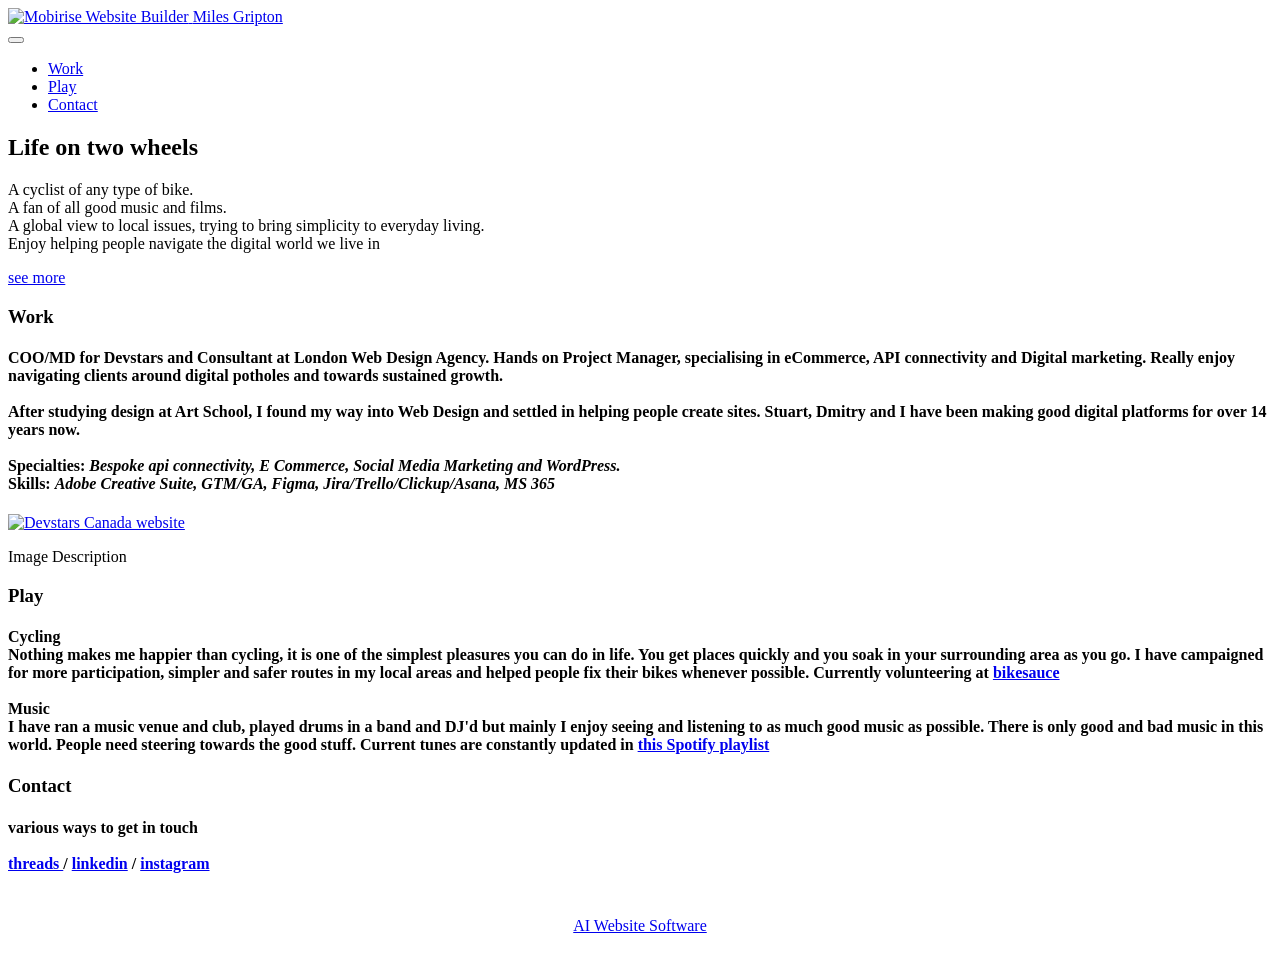
==== commit 3a8a4932: "Update index.html" ====
--- a/index.html
+++ b/index.html
@@ -6,21 +6,21 @@
   <meta http-equiv="X-UA-Compatible" content="IE=edge">
   <meta name="generator" content="Mobirise v5.9.18, mobirise.com">
   <meta name="viewport" content="width=device-width, initial-scale=1, minimum-scale=1">
-  <link rel="shortcut icon" href="https://r.mobirisesite.com/255482/assets/images/miles-stamp-151x151.jpg" type="image/x-icon">
+  <link rel="shortcut icon" href="https://pub-f33af726d74e4c16837c519bed4da952.r2.dev/miles-stamp-151x151.jpg" type="image/x-icon">
   <meta name="description" content="">
   
   
   <title>Home</title>
-  <link rel="stylesheet" href="assets/bootstrap/css/bootstrap.min.css">
-  <link rel="stylesheet" href="assets/bootstrap/css/bootstrap-grid.min.css">
-  <link rel="stylesheet" href="assets/bootstrap/css/bootstrap-reboot.min.css">
-  <link rel="stylesheet" href="assets/parallax/jarallax.css">
-  <link rel="stylesheet" href="assets/dropdown/css/style.css">
-  <link rel="stylesheet" href="assets/socicon/css/styles.css">
-  <link rel="stylesheet" href="assets/theme/css/style.css">
+  <link rel="stylesheet" href="https://pub-f33af726d74e4c16837c519bed4da952.r2.dev/assets/bootstrap/css/bootstrap.min.css">
+  <link rel="stylesheet" href="https://pub-f33af726d74e4c16837c519bed4da952.r2.dev/assets/bootstrap/css/bootstrap-grid.min.css">
+  <link rel="stylesheet" href="https://pub-f33af726d74e4c16837c519bed4da952.r2.dev/assets/bootstrap/css/bootstrap-reboot.min.css">
+  <link rel="stylesheet" href="https://pub-f33af726d74e4c16837c519bed4da952.r2.dev/assets/parallax/jarallax.css">
+  <link rel="stylesheet" href="https://pub-f33af726d74e4c16837c519bed4da952.r2.dev/assets/dropdown/css/style.css">
+  <link rel="stylesheet" href="https://pub-f33af726d74e4c16837c519bed4da952.r2.dev/assets/socicon/css/styles.css">
+  <link rel="stylesheet" href="https://pub-f33af726d74e4c16837c519bed4da952.r2.dev/assets/theme/css/style.css">
   <link rel="preload" href="https://fonts.googleapis.com/css?family=Jost:100,200,300,400,500,600,700,800,900,100i,200i,300i,400i,500i,600i,700i,800i,900i&display=swap" as="style" onload="this.onload=null;this.rel='stylesheet'">
   <noscript><link rel="stylesheet" href="https://fonts.googleapis.com/css?family=Jost:100,200,300,400,500,600,700,800,900,100i,200i,300i,400i,500i,600i,700i,800i,900i&display=swap"></noscript>
-  <link rel="preload" as="style" href="assets/mobirise/css/mbr-additional.css?v=6eFcCk"><link rel="stylesheet" href="assets/mobirise/css/mbr-additional.css?v=6eFcCk" type="text/css">
+  <link rel="preload" as="style" href="assets/mobirise/css/mbr-additional.css?v=6eFcCk"><link rel="stylesheet" href="https://pub-f33af726d74e4c16837c519bed4da952.r2.dev/assets/mobirise/css/mbr-additional.css?v=6eFcCk" type="text/css">
 
   
   
@@ -35,7 +35,7 @@
             <div class="navbar-brand">
                 <span class="navbar-logo">
                     <a href="https://mobiri.se">
-                        <img src="https://r.mobirisesite.com/255482/assets/images/miles-stamp-151x151.jpg" alt="Mobirise Website Builder" style="height: 3.8rem;">
+                        <img src="https://pub-f33af726d74e4c16837c519bed4da952.r2.dev/miles-stamp-151x151.jpg" alt="Mobirise Website Builder" style="height: 3.8rem;">
                     </a>
                 </span>
                 <span class="navbar-caption-wrap"><a class="navbar-caption text-black display-7" href="https://mobiri.se">Miles Gripton</a></span>
@@ -104,7 +104,7 @@
         <div class="row justify-content-center">
             <div class="col-12 col-lg-9">
                 <div class="image-wrapper">
-                    <a href="https://www.devstars.com/toronto-canada/"><img src="https://r.mobirisesite.com/255482/assets/images/devstars-canada-screenshot-1217x801.png" alt="Devstars Canada website"></a>
+                    <a href="https://www.devstars.com/toronto-canada/"><img src="https://pub-f33af726d74e4c16837c519bed4da952.r2.dev/devstars-canada-screenshot-1217x801.png" alt="Devstars Canada website"></a>
                     <p class="mbr-description mbr-fonts-style mt-2 align-center display-4">
                         Image Description</p>
                 </div>
@@ -137,7 +137,7 @@
             </div>
         </div>
     </div>
-</section><section class="display-7" style="padding: 0;align-items: center;justify-content: center;flex-wrap: wrap;    align-content: center;display: flex;position: relative;height: 4rem;"><a href="https://mobiri.se/793008" style="flex: 1 1;height: 4rem;position: absolute;width: 100%;z-index: 1;"><img alt="" style="height: 4rem;" src="[data-uri]"></a><p style="margin: 0;text-align: center;" class="display-7">&#8204;</p><a style="z-index:1" href="https://mobirise.com/builder/ai-website-builder.html">AI Website Software</a></section><script src="assets/bootstrap/js/bootstrap.bundle.min.js"></script>  <script src="assets/parallax/jarallax.js"></script>  <script src="assets/smoothscroll/smooth-scroll.js"></script>  <script src="assets/ytplayer/index.js"></script>  <script src="assets/dropdown/js/navbar-dropdown.js"></script>  <script src="assets/theme/js/script.js"></script>  
+</section><section class="display-7" style="padding: 0;align-items: center;justify-content: center;flex-wrap: wrap;    align-content: center;display: flex;position: relative;height: 4rem;"><a href="https://mobiri.se/793008" style="flex: 1 1;height: 4rem;position: absolute;width: 100%;z-index: 1;"><img alt="" style="height: 4rem;" src="[data-uri]"></a><p style="margin: 0;text-align: center;" class="display-7">&#8204;</p><a style="z-index:1" href="https://mobirise.com/builder/ai-website-builder.html">AI Website Software</a></section><script src="https://pub-f33af726d74e4c16837c519bed4da952.r2.dev/assets/bootstrap/js/bootstrap.bundle.min.js"></script>  <script src="https://pub-f33af726d74e4c16837c519bed4da952.r2.dev/assets/parallax/jarallax.js"></script>  <script src="assets/smoothscroll/smooth-scroll.js"></script>  <script src="assets/ytplayer/index.js"></script>  <script src="assets/dropdown/js/navbar-dropdown.js"></script>  <script src="https://pub-f33af726d74e4c16837c519bed4da952.r2.dev/assets/theme/js/script.js"></script>  
   
   
 </body>
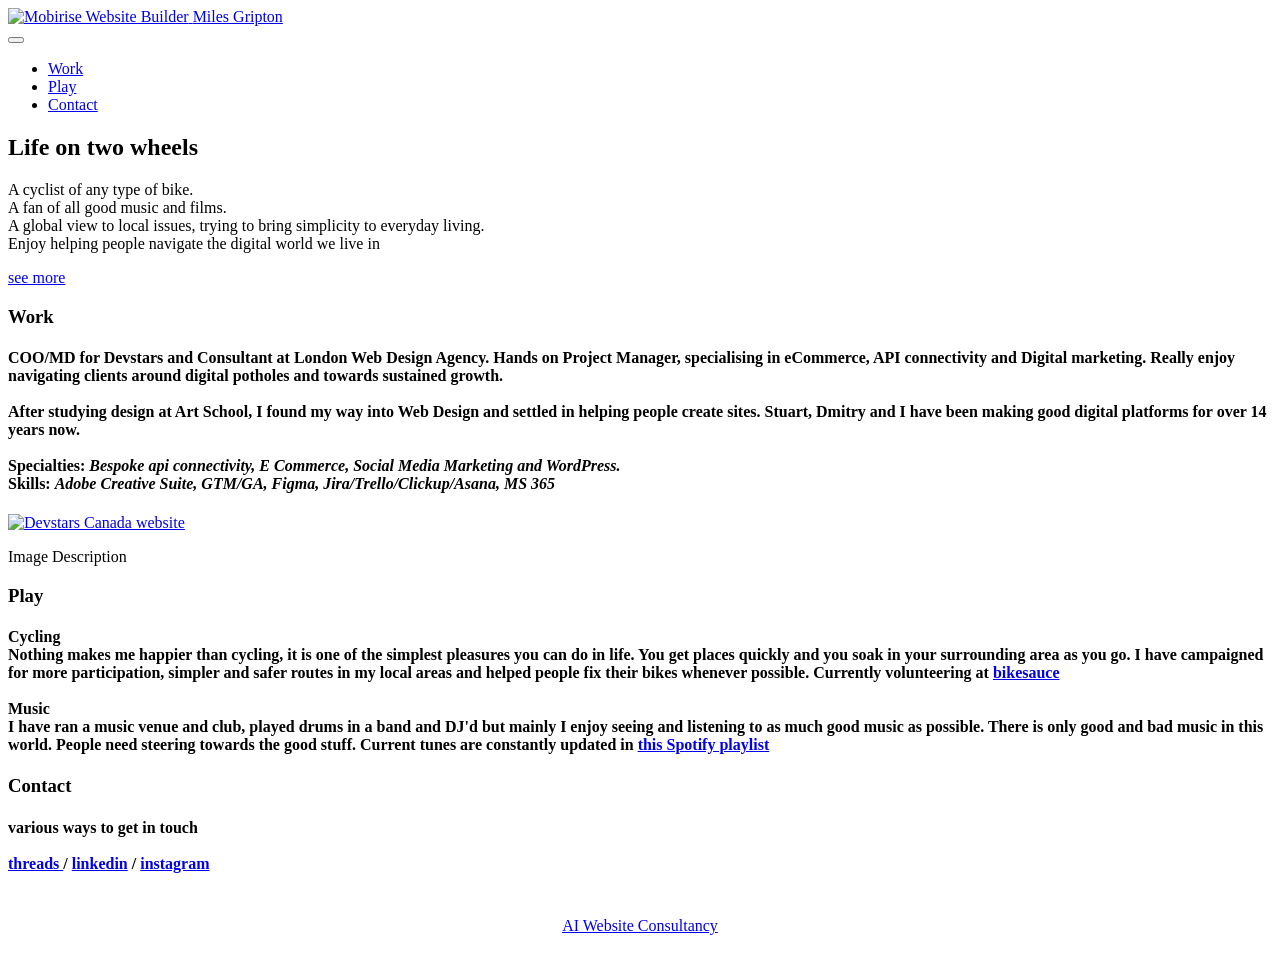
==== commit affae410: "Update index.html" ====
--- a/index.html
+++ b/index.html
@@ -34,7 +34,7 @@
         <div class="container">
             <div class="navbar-brand">
                 <span class="navbar-logo">
-                    <a href="https://mobiri.se">
+                    <a href="https://milesgripton.com">
                         <img src="https://pub-f33af726d74e4c16837c519bed4da952.r2.dev/miles-stamp-151x151.jpg" alt="Mobirise Website Builder" style="height: 3.8rem;">
                     </a>
                 </span>
@@ -137,7 +137,7 @@
             </div>
         </div>
     </div>
-</section><section class="display-7" style="padding: 0;align-items: center;justify-content: center;flex-wrap: wrap;    align-content: center;display: flex;position: relative;height: 4rem;"><a href="https://mobiri.se/793008" style="flex: 1 1;height: 4rem;position: absolute;width: 100%;z-index: 1;"><img alt="" style="height: 4rem;" src="[data-uri]"></a><p style="margin: 0;text-align: center;" class="display-7">&#8204;</p><a style="z-index:1" href="https://mobirise.com/builder/ai-website-builder.html">AI Website Software</a></section><script src="https://pub-f33af726d74e4c16837c519bed4da952.r2.dev/assets/bootstrap/js/bootstrap.bundle.min.js"></script>  <script src="https://pub-f33af726d74e4c16837c519bed4da952.r2.dev/assets/parallax/jarallax.js"></script>  <script src="assets/smoothscroll/smooth-scroll.js"></script>  <script src="assets/ytplayer/index.js"></script>  <script src="assets/dropdown/js/navbar-dropdown.js"></script>  <script src="https://pub-f33af726d74e4c16837c519bed4da952.r2.dev/assets/theme/js/script.js"></script>  
+</section><section class="display-7" style="padding: 0;align-items: center;justify-content: center;flex-wrap: wrap;    align-content: center;display: flex;position: relative;height: 4rem;"><a href="https://milesgripton.com" style="flex: 1 1;height: 4rem;position: absolute;width: 100%;z-index: 1;"><img alt="" style="height: 4rem;" src="[data-uri]"></a><p style="margin: 0;text-align: center;" class="display-7">&#8204;</p><a style="z-index:1" href="https://devstars.com">AI Website Consultancy</a></section><script src="https://pub-f33af726d74e4c16837c519bed4da952.r2.dev/assets/bootstrap/js/bootstrap.bundle.min.js"></script>  <script src="https://pub-f33af726d74e4c16837c519bed4da952.r2.dev/assets/parallax/jarallax.js"></script>  <script src="assets/smoothscroll/smooth-scroll.js"></script>  <script src="assets/ytplayer/index.js"></script>  <script src="assets/dropdown/js/navbar-dropdown.js"></script>  <script src="https://pub-f33af726d74e4c16837c519bed4da952.r2.dev/assets/theme/js/script.js"></script>  
   
   
 </body>
